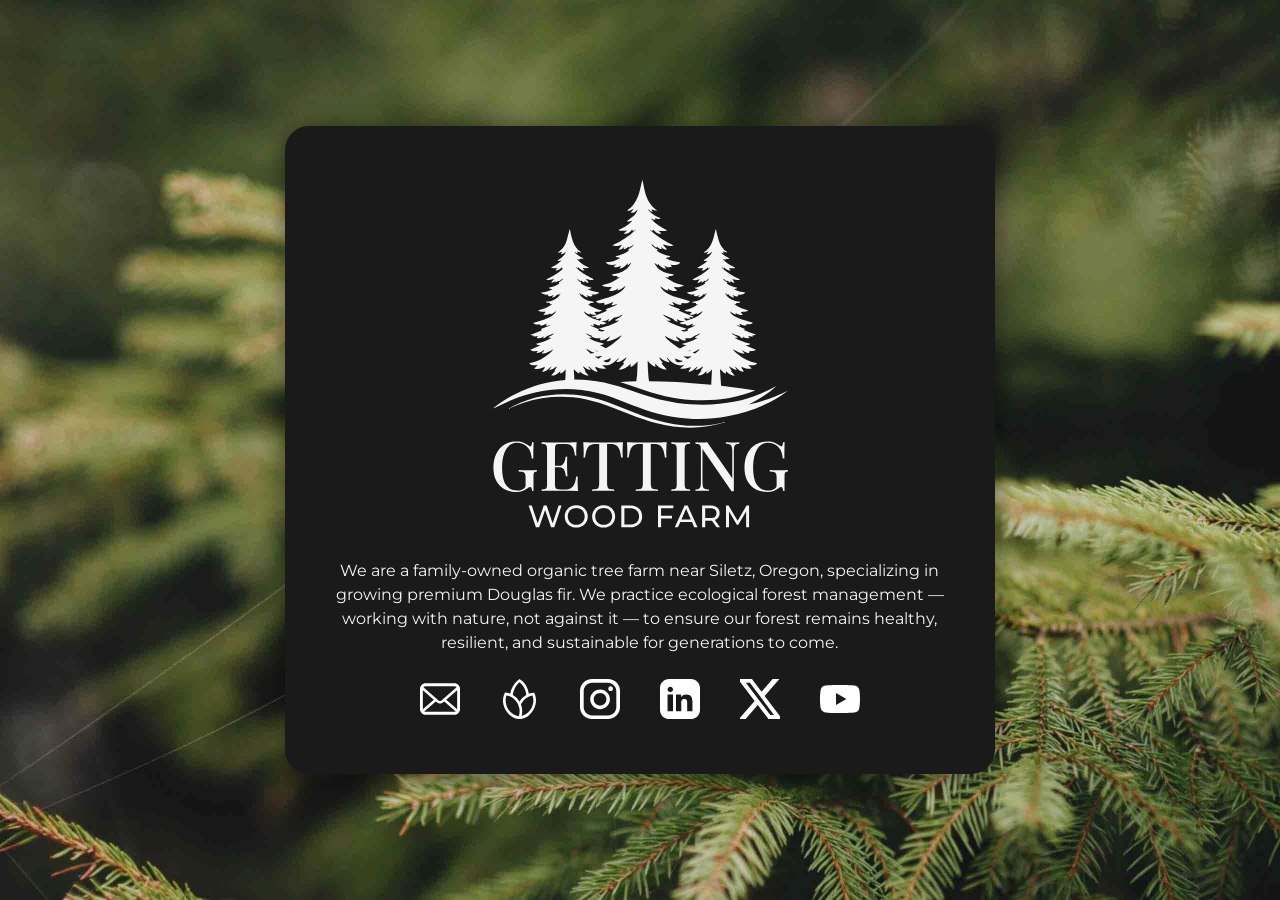
==== index.html @ 2dfaca77 "Add social icons" ====
<!DOCTYPE html>
<html lang="en">
<head>
  <meta charset="UTF-8">
  <meta name="viewport" content="width=device-width, initial-scale=1.0">
  <title>Getting Wood Farm: Sustainable organic Douglas Fir trees</title>
  <link rel="canonical" href="https://gettingwood.farm">
  <meta name="description" content="Discover premium, sustainably grown Douglas fir from our family-owned organic tree farm near Siletz, Oregon." />
  <!-- Open Graph -->
  <meta property="og:title" content="Getting Wood Farm">
  <meta property="og:description"
    content="Discover premium, sustainably grown Douglas fir from our family-owned organic tree farm near Siletz, Oregon.">
  <meta property="og:image" content="https://gettingwood.farm/images/social-card.jpg">
  <meta property="og:image:alt" content="Getting Wood Farm logo with Douglas Fir trees in the background." />
  <meta property="og:image:height" content="630" />
  <meta property="og:image:type" content="image/jpeg" />
  <meta property="og:image:width" content="1200" />
  <meta property="og:site_name" content="Getting Wood Farm" />
  <meta property="og:type" content="website">
  <meta property="og:url" content="https://gettingwood.farm">
  <meta name="twitter:card" content="summary_large_image" />
  <!-- Fonts -->
  <link rel="preconnect" href="https://fonts.googleapis.com">
  <link rel="preconnect" href="https://fonts.gstatic.com" crossorigin>
  <link
    href="https://fonts.googleapis.com/css2?family=Montserrat:ital,wght@0,100..900;1,100..900&family=Playfair+Display:ital,wght@0,400..900;1,400..900&display=swap"
    rel="stylesheet">
  <!-- CSS -->
  <link rel="stylesheet" href="/css/styles.css">
  <!-- Favicon -->
  <link rel="icon" type="image/png" href="/favicon-96x96.png" sizes="96x96" />
  <link rel="icon" type="image/svg+xml" href="/favicon.svg" />
  <link rel="shortcut icon" href="/favicon.ico" />
  <link rel="apple-touch-icon" sizes="180x180" href="/apple-touch-icon.png" />
  <meta name="apple-mobile-web-app-title" content="Getting Wood Farm" />
  <link rel="manifest" href="/site.webmanifest" />
</head>
<body id="home">
  <main id="main">
    <div class="panel">
      <h1>
        <span class="visually-hidden">Getting Wood Farm</span>
      </h1>
      <p>We are a family-owned organic tree farm near Siletz, Oregon, specializing in growing premium Douglas
        fir. We practice ecological forest management &mdash; working with nature, not against it &mdash; to
        ensure our forest remains healthy, resilient, and sustainable for generations to come.</p>
      <nav id="socials">
        <ul>
          <li>
            <div class="tooltip-wrap">
              <a href="mailto:brian@gettingwood.farm" aria-describedby="email-link-tooltip">
                <svg xmlns="http://www.w3.org/2000/svg" aria-hidden="true" focusable="false" width="40" height="40" fill="none" viewBox="0 0 40 40">
                  <path fill="currentColor" d="M39.8967 8.77152C39.7164 7.86324 39.3137 7.03207 38.7512 6.34543C38.6327 6.19582 38.5087 6.06184 38.3745 5.92785C37.378 4.92645 35.9794 4.30176 34.4515 4.30176H5.54852C4.02063 4.30176 2.62703 4.92645 1.62586 5.92785C1.49188 6.06184 1.36797 6.19582 1.24906 6.34543C0.686328 7.03199 0.283594 7.86324 0.108281 8.77152C0.03625 9.12207 0 9.48434 0 9.85059V30.15C0 30.9288 0.165156 31.6774 0.459687 32.3534C0.732891 32.9987 1.1357 33.5826 1.62578 34.0722C1.75 34.1961 1.87336 34.31 2.00797 34.4233C2.96781 35.2182 4.2068 35.6983 5.54852 35.6983H34.4515C35.7937 35.6983 37.038 35.2182 37.9923 34.4183C38.1266 34.31 38.2505 34.1961 38.3745 34.0722C38.8643 33.5826 39.267 32.9987 39.5459 32.3534V32.3484C39.8403 31.6724 39.9999 30.9288 39.9999 30.1501V9.85059C40 9.48434 39.9643 9.12207 39.8967 8.77152ZM3.63352 7.93527C4.12922 7.44012 4.79492 7.14035 5.54852 7.14035H34.4515C35.2051 7.14035 35.8766 7.44012 36.3665 7.93527C36.4541 8.02348 36.5367 8.12176 36.6096 8.21941L21.4606 21.4221C21.0428 21.7883 20.5267 21.9692 20 21.9692C19.4786 21.9692 18.9628 21.7883 18.5395 21.4221L3.39625 8.21379C3.46328 8.11613 3.54586 8.02348 3.63352 7.93527ZM2.83859 30.15V11.1512L13.8014 20.7149L2.84414 30.2684C2.83859 30.2321 2.83859 30.1914 2.83859 30.15ZM34.4515 32.8592H5.54852C5.05781 32.8592 4.59867 32.7302 4.2068 32.5036L15.7676 22.4286L16.8469 23.3675C17.7501 24.1524 18.8803 24.5499 20 24.5499C21.1255 24.5499 22.2556 24.1524 23.1588 23.3675L24.2375 22.4286L35.7938 32.5036C35.4013 32.7302 34.9422 32.8592 34.4515 32.8592ZM37.1614 30.15C37.1614 30.1914 37.1614 30.2321 37.1561 30.2684L26.1989 20.7204L37.1614 11.1563V30.15Z" />
                </svg>
              </a>
              <span role="tooltip" id="email-link-tooltip" class="tooltip-content">
                Send us an email
              </span>
            </div>
          </li>
          <li>
            <div class="tooltip-wrap">
              <a href="https://bonfire.com/store/getting-wood-farm/" aria-describedby="bonfire-link-tooltip" rel="noopener noreferrer" target="_blank">
                <svg xmlns="http://www.w3.org/2000/svg" aria-hidden="true" focusable="false" width="40" height="40" fill="none" viewBox="0 0 40 40">
                  <path fill="currentColor" d="M35.999 21.311c-.014-.86-.092-1.505-.128-1.848-.319-2.685-1.106-4.488-1.43-5.138q-.14-.285-.298-.564l-.051-.096h-.109c-.107.015-.292.026-.518.051-1.45.129-2.879.43-4.257.896q-.21.069-.422.153l-.052-.348a23.6 23.6 0 0 0-1.398-5.09 20.6 20.6 0 0 0-1.321-2.648c-.062-.103-1.506-2.515-3.727-4.575a17 17 0 0 0-2.449-1.92c-.082-.052-.148-.097-.195-.122L19.547 0l-.094.062-.184.123c-2.849 1.92-4.447 4.199-5.214 5.295a24.5 24.5 0 0 0-2.662 4.983c-.7 1.813-.958 3.233-1.045 3.919l-.046.378s-.427-.173-1.209-.394a.1.1 0 0 1-.03-.01c-.01 0-.098-.03-.272-.072a26 26 0 0 0-3.878-.701l-.452 1.1c-.134.292-.268.595-.38.898-.864 2.254-1.208 4.646-1.04 7.113.098 1.465.37 2.913.813 4.312 1.213 3.826 3.4 7.039 6.49 9.553.584.476 1.68 1.368 3.3 2.116A14.3 14.3 0 0 0 19.526 40h.278c.03 0 3.274-.107 6.34-1.792q.463-.257.91-.542a18 18 0 0 0 1.738-1.287 20 20 0 0 0 4.205-4.84 20.3 20.3 0 0 0 2.514-5.941c.33-1.405.492-2.843.484-4.286H36zM19.614 32.14a16.2 16.2 0 0 1-.885 5.152c-2.087-.394-5.86-1.536-8.807-4.763-2.17-2.377-3.079-4.983-3.384-5.843l-.014-.037a15.4 15.4 0 0 1-.869-5.777c.02-.48.139-2.207.874-4.323l.025-.066.16.03c1.588.297 2.683.697 3.074.855l.293.118c1.676.718 3.188 1.921 3.615 2.274 2.458 2.05 3.656 4.257 4.057 5.106.22.473.416.964.535 1.26l.01.032c.462 1.162.9 2.263 1.135 3.61.187 1.045.18 1.844.18 2.372m-.082-9.491a20 20 0 0 0-2.083-2.873c-.329-.38-.776-.896-1.455-1.52a18 18 0 0 0-1.65-1.328q-.75-.532-1.548-.993.134-1.24.422-2.454a19.4 19.4 0 0 1 2.597-6.074 20 20 0 0 1 2.498-3.048q.588-.592 1.224-1.132c1.943 1.547 3.49 3.38 4.596 5.454.372.698 1.07 2.151 1.584 4.109.267 1.029.458 2.084.555 3.145a18.5 18.5 0 0 0-4.025 3.124 19.4 19.4 0 0 0-2.72 3.59zm11.526 7.217a16 16 0 0 1-2.756 3.4c-1.88 1.758-4.216 3.049-6.76 3.755a17 17 0 0 0 .607-3.13c.097-1.08.097-2.166 0-3.246a18.8 18.8 0 0 0-1.188-5.056 17.2 17.2 0 0 1 2.004-3.333 16.4 16.4 0 0 1 2.664-2.737 15.2 15.2 0 0 1 3.389-2.033 14.6 14.6 0 0 1 3.476-1.003q.308.975.518 1.977c.252 1.527.37 2.699.386 2.832.113 1.127-.082 4.866-2.34 8.584z" />
                </svg>
              </a>
              <span role="tooltip" id="bonfire-link-tooltip" class="tooltip-content">
                Shop apparel
              </span>
            </div>
          </li>
          <li>
            <div class="tooltip-wrap">
              <a href="https://www.instagram.com/gettingwoodfarm" aria-describedby="instagram-link-tooltip"  rel="noopener noreferrer"
                target="_blank">
                <svg xmlns="http://www.w3.org/2000/svg" aria-hidden="true" focusable="false" width="40" height="40" viewBox="0 0 40 40" fill="none">
                  <path fill="currentColor" d="M30.6274 7.36377C29.2885 7.36377 28.2843 8.36795 28.2843 9.70687C28.2843 11.0458 29.2885 12.05 30.6274 12.05C31.9663 12.05 32.9705 11.0458 32.9705 9.70687C32.9705 8.36795 31.9663 7.36377 30.6274 7.36377ZM20.0835 10.3763C14.5604 10.3763 10.209 14.8952 10.209 20.2508C10.209 25.6064 14.7278 30.1253 20.0835 30.1253C25.4391 30.1253 29.9579 25.6064 29.9579 20.2508C29.9579 14.8952 25.6065 10.3763 20.0835 10.3763ZM20.0835 26.6106C16.5688 26.6106 13.7236 23.7654 13.7236 20.2508C13.7236 16.7362 16.5688 13.891 20.0835 13.891C23.5981 13.891 26.4433 16.7362 26.4433 20.2508C26.4433 23.7654 23.5981 26.6106 20.0835 26.6106Z" />
                  <path fill="currentColor" d="M28.1172 0H12.2176C5.35565 0 0 5.35565 0 12.0502V27.9498C0 34.6444 5.35565 40 12.0502 40H27.9498C34.6444 40 40 34.6444 40 27.9498V12.0502C40.1674 5.35565 34.8117 0 28.1172 0ZM36.318 28.1172C36.318 32.636 32.636 36.4854 27.9498 36.4854H12.0502C7.53138 36.4854 3.68201 32.8033 3.68201 28.1172V12.2176C3.68201 7.69875 7.36402 3.84937 12.0502 3.84937H27.9498C32.4686 3.84937 36.318 7.53138 36.318 12.2176V28.1172Z" />
                </svg>
              </a>
              <span role="tooltip" id="instagram-link-tooltip" class="tooltip-content">
                Follow us on Instagram
              </span>
            </div>
          </li>
          <li>
            <div class="tooltip-wrap">
              <a href="https://www.linkedin.com/company/getting-wood-farm" aria-describedby="linkedin-link-tooltip" rel="noopener noreferrer" target="_blank">
                <svg xmlns="http://www.w3.org/2000/svg" aria-hidden="true" focusable="false" width="40" height="40" viewBox="0 0 40 40" fill="none">
                  <path fill="currentColor" d="M30.9668 0H9.0332C4.04948 0.0130815 0.0130208 4.06835 0 9.0753V30.928C0.016276 35.9317 4.05273 39.9869 9.0332 40H30.9668C35.9473 39.9869 39.9837 35.9317 40 30.928V9.0753C39.987 4.06835 35.9505 0.0130815 30.9668 0ZM13.0208 32.3571H7.54557V15.5049H13.0208V32.3571ZM10.2799 13.1502C9.55302 13.1502 8.85587 12.8601 8.34185 12.3437C7.82783 11.8273 7.53906 11.1268 7.53906 10.3965C7.53906 9.66622 7.82783 8.96581 8.34185 8.4494C8.85587 7.93299 9.55302 7.64288 10.2799 7.64288C11.7936 7.64288 13.0176 8.87581 13.0208 10.3965C13.0208 11.1268 12.7321 11.8273 12.218 12.3437C11.704 12.8601 11.0069 13.1502 10.2799 13.1502ZM32.4544 32.3571H27.1842V24.2008C27.1842 22.3334 27.1452 19.9297 24.4434 19.9297C21.7415 19.9297 21.2793 21.9606 21.2793 24.0667V32.3735H16.0124V15.5049H21.0677V18.1212H21.1393C21.8457 16.8523 23.5645 15.5049 26.1328 15.5049C31.4681 15.5049 32.4544 18.8407 32.4544 23.1804V32.3571Z" />
                </svg>
              </a>
              <span role="tooltip" id="linkedin-link-tooltip" class="tooltip-content">
                Connect on LinkedIn
              </span>
            </div>
          </li>
          <li>
            <div class="tooltip-wrap">
              <a href="https://x.com/gettingwoodfarm" aria-describedby="x-link-tooltip" rel="noopener noreferrer" target="_blank">
                <svg xmlns="http://www.w3.org/2000/svg" aria-hidden="true" focusable="false" width="40" height="40" viewBox="0 0 40 40" fill="none">
                  <path fill="currentColor" d="M32.65 0H39.3985L24.6585 16.9434L42 40H28.4232L17.789 26.0138L5.62025 40H-1.131L14.6347 21.8759L-2 0H11.9233L21.5345 12.7807L32.65 0ZM30.285 35.9393H34.025L9.88825 3.84828H5.87875L30.285 35.9393Z" />
                </svg>
              </a>
              <span role="tooltip" id="x-link-tooltip" class="tooltip-content">
                Follow us on X
              </span>
            </div>
          </li>
          <li>
            <div class="tooltip-wrap">
              <a href="https://www.youtube.com/@GettingWoodFarm" aria-describedby="youtube-link-tooltip" rel="noopener noreferrer" target="_blank">
                <svg xmlns="http://www.w3.org/2000/svg" aria-hidden="true" focusable="false" width="40" height="40" viewBox="0 0 40 40" fill="none">
                  <path fill="currentColor" d="M39.1819 10.3792C38.9532 9.53571 38.5076 8.76676 37.8894 8.1488C37.2712 7.53085 36.5019 7.08542 35.6581 6.8568C32.5265 6 20.0055 6 20.0055 6C20.0055 6 7.48456 6 4.35292 6.8232C2.67226 7.2824 1.28851 8.6656 0.829128 10.3792C0 13.5096 0 20 0 20C0 20 0 26.524 0.823526 29.6208C1.05223 30.4643 1.49784 31.2332 2.11604 31.8512C2.73424 32.4692 3.5035 32.9146 4.34732 33.1432C7.51257 34 19.9999 34 19.9999 34C19.9999 34 32.5209 34 35.6525 33.1768C36.4963 32.9482 37.2656 32.5028 37.8838 31.8848C38.502 31.2668 38.9476 30.4979 39.1763 29.6544C39.9998 26.524 39.9998 20.0336 39.9998 20.0336C39.9998 20.0336 40.0334 13.5096 39.1763 10.3792H39.1819ZM16.0167 25.9976V14.0024L26.4313 20L16.0167 25.9976Z"/>
                </svg>
              </a>
              <span role="tooltip" id="youtube-link-tooltip" class="tooltip-content">
                Watch on YouTube
              </span>
            </div>
          </li>
        </ul>
      </nav>
    </div>
  </main>
  <div id="bg-image" class="bg-container"></div>
  <div id="bg-temp-image" class="bg-container bg-tmp"></div>
  <div id="bg-overlay" class="bg-container bg-tmp"></div>
  <script src="/js/scripts.js"></script>
</body>
</html>
---- css/styles.css ----
:root {
  /* Colors */
  --color-bg: #f5f5f5;
  --color-black: #000000;
  --color-focus: #ffa500;
  --color-link: #ffffff;
  --color-link-hover: #ffa500;
  --color-muted: #666666;
  --color-primary: #0066cc;
  --color-text: #1a1a1a;
  --color-youtube-red: #db0036;

  /* Typography */
  --font-serif: "Playfair Display", serif;
  --font-sans: "Montserrat", sans-serif;
  --font-mono: ui-monospace, SFMono-Regular, Menlo, Monaco, Consolas, monospace;
  --line-height-base: 1.5;
  --line-height-heading: 1.2;

  /* Spacing */
  --space-sm: 0.5rem;
  --space-md: 1rem;
  --space-lg: 2rem;

  /* Specialty */
  --panel-box-shadow: 0px 5px 20px 5px rgba(0, 0, 0, 0.35);
}

/* Dark Mode Preference */
@media (prefers-color-scheme: dark) {
  :root {
    --color-bg: #121212;
    --color-link: #1a1a1a;
    --color-link-hover: #0052A3;
    --color-muted: #a0a0a0;
    --color-primary: #4da3ff;
    --color-text: #f5f5f5;
    --panel-box-shadow: 0px 5px 20px 5px rgba(0, 0, 0, 0.75);
  }
}

/* Reset */
*,
*::before,
*::after {
  box-sizing: border-box;
  margin: 0;
  padding: 0;
}

html {
  scroll-behavior: smooth;
  -webkit-text-size-adjust: none;
  text-size-adjust: none;
}

body {
  background-color: var(--color-bg);
  color: var(--color-text);
  font-family: var(--font-sans);
  font-optical-sizing: auto;
  font-weight: 400;
  line-height: var(--line-height-base);
  min-height: 100vh;
  text-rendering: optimizeSpeed;
}

h1,
h2,
h3,
h4,
h5,
h6 {
  line-height: var(--line-height-heading);
  font-family: var(--font-serif);
  font-weight: 600;
  text-wrap: balance;
}

p,
li,
h1,
h2,
h3,
h4,
h5,
h6 {
  overflow-wrap: break-word;
}

ul[class],
ol[class] {
  list-style: none;
}

a {
  color: var(--color-primary);
  text-decoration-skip-ink: auto;
}

img,
picture,
svg,
video,
canvas {
  max-width: 100%;
  height: auto;
  display: block;
}

input,
button,
textarea,
select {
  font: inherit;
}

small {
  font-size: 80%;
}

@media (prefers-reduced-motion: reduce) {
  html:focus-within {
    scroll-behavior: auto;
  }

  *,
  *::before,
  *::after {
    animation-duration: 0.01ms !important;
    animation-iteration-count: 1 !important;
    transition-duration: 0.01ms !important;
    scroll-behavior: auto !important;
  }
}

/* Focus styles */
*:focus {
  outline: 3px solid var(--color-focus);
}

/* Remove underlines from abbreviations */
abbr {
  text-decoration: none;
}

/* Utility classes for supporting older browsers */
[hidden] {
  display: none !important;
}

/* Hide content if it is not focused or active. Content is still visible to screen readers. */
.visually-hidden:not(:focus):not(:active) {
  border: 0;
  clip: rect(0 0 0 0);
  height: 1px;
  margin: -1px;
  overflow: hidden;
  padding: 0;
  position: absolute;
  width: 1px;
  white-space: nowrap;
}

/* Links/Buttons */
a[href] {
  color: var(--color-link);
  text-decoration-color: var(--color-link);
  text-decoration-thickness: 0.04167em;
  text-underline-offset: 1.5px;
}

a[href]:hover,
a[href]:focus {
  border-color: var(--color-link-hover);
  color: var(--color-link-hover);
  text-decoration-color: var(--color-link-hover);
}

a[target]:after {
  background-image: url(/images/external-link.svg);
  background-repeat: no-repeat;
  background-size: 18px 18px;
  color: var(--color-muted);
  content: "";
  display: inline-block;
  height: 18px;
  margin-left: 3px;
  vertical-align: middle;
  width: 18px;
}

/* Buttons */
.btn {
  border: 1px solid var(--color-link);
  border-radius: 3rem;
  color: var(--color-link);
  display: inline-block;
  line-height: 1;
  margin: 0 auto;
  padding: 0.75rem 1.5rem;
  text-decoration: none;
  transition: 0.25s ease-in-out;
  -moz-transition: 0.25s ease-in-out;
  -webkit-transition: 0.25s ease-in-out;
  width: fit-content;
}

.btn:hover {
  background-color: var(--color-link);
  border-color: var(--color-link) !important;
  color: var(--color-text) !important;
}

/* Layout */
body {
  display: flex;
  flex-direction: column;
  min-height: 100vh;
  min-height: 100dvh;
}

header {
  z-index: 6;
}

main {
  align-items: center;
  display: flex;
  flex-direction: column;
  flex-grow: 1;
  gap: 1.5rem;
  justify-content: center;
  padding: 1.5rem;
  z-index: 4;
}

@media (min-width: 768px) {
  main {
    padding: 3rem;
  }
}

footer {
  z-index: 5;
}

/* Typography */
h1 {
  font-size: 3rem;
}

h1 span.error {
  display: block;
  font-family: var(--font-sans);
  font-size: 35%;
  font-weight: 200;
  letter-spacing: 0.1rem;
  text-transform: uppercase;
}

/*  Background images */
.bg-container {
  background-repeat: no-repeat;
  height: 100%;
  left: 0;
  position: fixed;
  top: 0;
  width: 100%;
}

#bg-image {
  background-image: url('/images/background.jpg');
  visibility: hidden;
  z-index: 1;
}

#bg-overlay {
  background: var(--color-black);
  opacity: 0.5;
  z-index: 3;
  transition: opacity 1s ease-in-out;
  -moz-transition: opacity 1s ease-in-out;
  -webkit-transition: opacity 1s ease-in-out;
  visibility: hidden;
}

#bg-overlay.faded {
  opacity: 0.15;
}

#bg-temp-image {
  background-image: url('/images/background-sm.jpg');
  background-size: cover;
  height: 100%;
  opacity: 1;
  transition: opacity 1s ease-in-out;
  -moz-transition: opacity 1s ease-in-out;
  -webkit-transition: opacity 1s ease-in-out;
  width: 100%;
  z-index: 2;
}

#bg-temp-image.faded {
  opacity: 0;
}

#not-found #bg-image {
  background-image: url('/images/not-found.jpg');
}

#not-found #bg-temp-image {
  background-image: url('/images/not-found-sm.jpg');
}

/* Tooltips */
.tooltip-wrap {
  position: relative;
  display: inline-block;
}

.tooltip-content {
  visibility: hidden;
  position: absolute;
  bottom: 130%;
  left: 50%;
  transform: translateX(-50%);
  padding: 0.5rem 0.75rem;
  background-color: var(--color-bg);
  color: var(--color-text);
  font-size: 0.875rem;
  border-radius: 0.5rem;
  white-space: nowrap;
  z-index: 10;
  opacity: 0;
  transition: opacity 0.2s ease;
}

.tooltip-content::before {
  content: "";
  position: absolute;
  top: 100%;
  left: 50%;
  transform: translateX(-50%);
  border-width: 0.5rem;
  border-style: solid;
  border-color: var(--color-bg) transparent transparent transparent;
}

.tooltip-wrap a:hover + .tooltip-content,
.tooltip-wrap a:focus + .tooltip-content {
  visibility: visible;
  opacity: 1;
}

/* Social Links */
#socials > ul {
  display: flex;
  gap: 1rem;
  justify-content: center;
  list-style: none;
  margin: 0;
  padding: 0;
}

#socials a[target]:after {
  background-image: none;
  content: none;
}

@media (min-width: 768px) {
  #socials>ul {
    gap: 1.5rem;
  }
}

@media (min-width: 1024px) {
  #socials > ul {
    gap: 2.5rem;
  }
}

/* Page styles */
#home h1 {
  aspect-ratio: 79 /95;
  background-color: var(--color-bg);
  -webkit-mask: url('/images/logo.svg') no-repeat center / contain;
  mask: url('/images/logo.svg') no-repeat center / contain;
  display: block;
  height: auto;
  max-width: 300px;
  width: 100%;
}

@media (min-width: 768px) {
  #home h1 {
    width: 300px;
  }
}

.panel {
  align-items: center;
  background-color: var(--color-text);
  border-radius: 1.5rem;
  box-shadow: var(--panel-box-shadow);
  color: var(--color-bg);
  display: flex;
  flex-direction: column;
  gap: 1.5rem;
  justify-content: center;
  padding: 1.5rem;
  text-align: center;
}

@media (min-width: 768px) {
  .panel {
    padding: 3rem;
    width: 60%;
  }
}
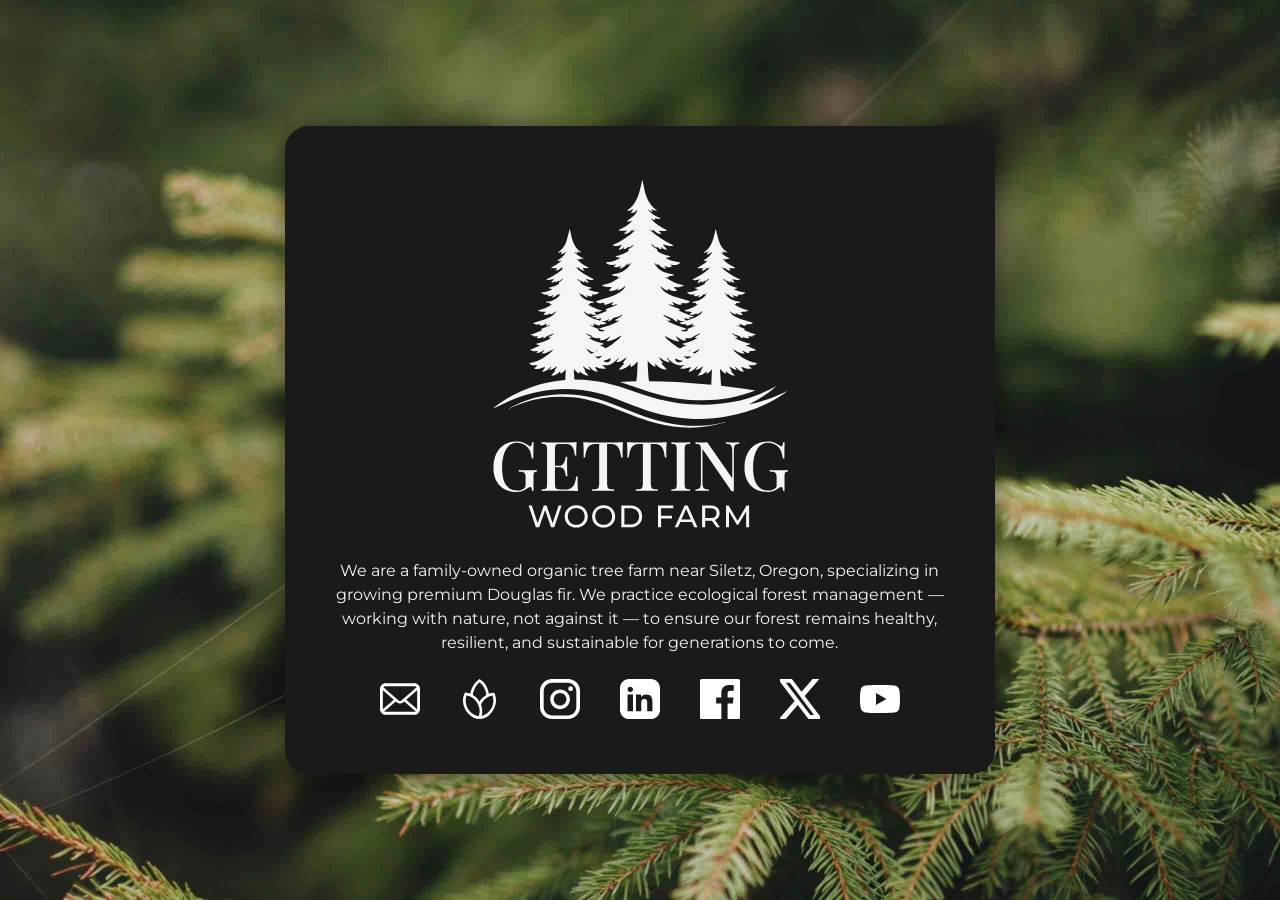
==== commit c672e6ec: "Update email address." ====
--- a/index.html
+++ b/index.html
@@ -48,7 +48,7 @@
         <ul>
           <li>
             <div class="tooltip-wrap">
-              <a href="mailto:brian@gettingwood.farm" aria-describedby="email-link-tooltip">
+              <a href="mailto:hello@gettingwood.farm" aria-describedby="email-link-tooltip">
                 <svg xmlns="http://www.w3.org/2000/svg" aria-hidden="true" focusable="false" width="40" height="40" fill="none" viewBox="0 0 40 40">
                   <path fill="currentColor" d="M39.8967 8.77152C39.7164 7.86324 39.3137 7.03207 38.7512 6.34543C38.6327 6.19582 38.5087 6.06184 38.3745 5.92785C37.378 4.92645 35.9794 4.30176 34.4515 4.30176H5.54852C4.02063 4.30176 2.62703 4.92645 1.62586 5.92785C1.49188 6.06184 1.36797 6.19582 1.24906 6.34543C0.686328 7.03199 0.283594 7.86324 0.108281 8.77152C0.03625 9.12207 0 9.48434 0 9.85059V30.15C0 30.9288 0.165156 31.6774 0.459687 32.3534C0.732891 32.9987 1.1357 33.5826 1.62578 34.0722C1.75 34.1961 1.87336 34.31 2.00797 34.4233C2.96781 35.2182 4.2068 35.6983 5.54852 35.6983H34.4515C35.7937 35.6983 37.038 35.2182 37.9923 34.4183C38.1266 34.31 38.2505 34.1961 38.3745 34.0722C38.8643 33.5826 39.267 32.9987 39.5459 32.3534V32.3484C39.8403 31.6724 39.9999 30.9288 39.9999 30.1501V9.85059C40 9.48434 39.9643 9.12207 39.8967 8.77152ZM3.63352 7.93527C4.12922 7.44012 4.79492 7.14035 5.54852 7.14035H34.4515C35.2051 7.14035 35.8766 7.44012 36.3665 7.93527C36.4541 8.02348 36.5367 8.12176 36.6096 8.21941L21.4606 21.4221C21.0428 21.7883 20.5267 21.9692 20 21.9692C19.4786 21.9692 18.9628 21.7883 18.5395 21.4221L3.39625 8.21379C3.46328 8.11613 3.54586 8.02348 3.63352 7.93527ZM2.83859 30.15V11.1512L13.8014 20.7149L2.84414 30.2684C2.83859 30.2321 2.83859 30.1914 2.83859 30.15ZM34.4515 32.8592H5.54852C5.05781 32.8592 4.59867 32.7302 4.2068 32.5036L15.7676 22.4286L16.8469 23.3675C17.7501 24.1524 18.8803 24.5499 20 24.5499C21.1255 24.5499 22.2556 24.1524 23.1588 23.3675L24.2375 22.4286L35.7938 32.5036C35.4013 32.7302 34.9422 32.8592 34.4515 32.8592ZM37.1614 30.15C37.1614 30.1914 37.1614 30.2321 37.1561 30.2684L26.1989 20.7204L37.1614 11.1563V30.15Z" />
                 </svg>
@@ -98,6 +98,19 @@
           </li>
           <li>
             <div class="tooltip-wrap">
+              <a href="https://www.facebook.com/people/Getting-Wood-Farm/61595050047733/" aria-describedby="facebook-link-tooltip" rel="noopener noreferrer" target="_blank">
+                <svg xmlns="http://www.w3.org/2000/svg" aria-hidden="true" focusable="false" width="40" height="40"
+                  viewBox="0 0 40 40" fill="none">
+                  <path fill="currentColor" d="M38.4 0H1.6C.715 0 0 .715 0 1.6v36.8c0 .885.715 1.6 1.6 1.6h36.8c.885 0 1.6-.715 1.6-1.6V1.6c0-.885-.715-1.6-1.6-1.6m-4.62 11.675h-3.195c-2.505 0-2.99 1.19-2.99 2.94v3.855h5.98l-.78 6.035h-5.2V40H21.36V24.51h-5.215v-6.04h5.215v-4.45c0-5.165 3.155-7.98 7.765-7.98 2.21 0 4.105.165 4.66.24v5.395z" />
+                </svg>
+              </a>
+              <span role="tooltip" id="facebook-link-tooltip" class="tooltip-content">
+                Join us on Facebook
+              </span>
+            </div>
+          </li>
+          <li>
+            <div class="tooltip-wrap">
               <a href="https://x.com/gettingwoodfarm" aria-describedby="x-link-tooltip" rel="noopener noreferrer" target="_blank">
                 <svg xmlns="http://www.w3.org/2000/svg" aria-hidden="true" focusable="false" width="40" height="40" viewBox="0 0 40 40" fill="none">
                   <path fill="currentColor" d="M32.65 0H39.3985L24.6585 16.9434L42 40H28.4232L17.789 26.0138L5.62025 40H-1.131L14.6347 21.8759L-2 0H11.9233L21.5345 12.7807L32.65 0ZM30.285 35.9393H34.025L9.88825 3.84828H5.87875L30.285 35.9393Z" />
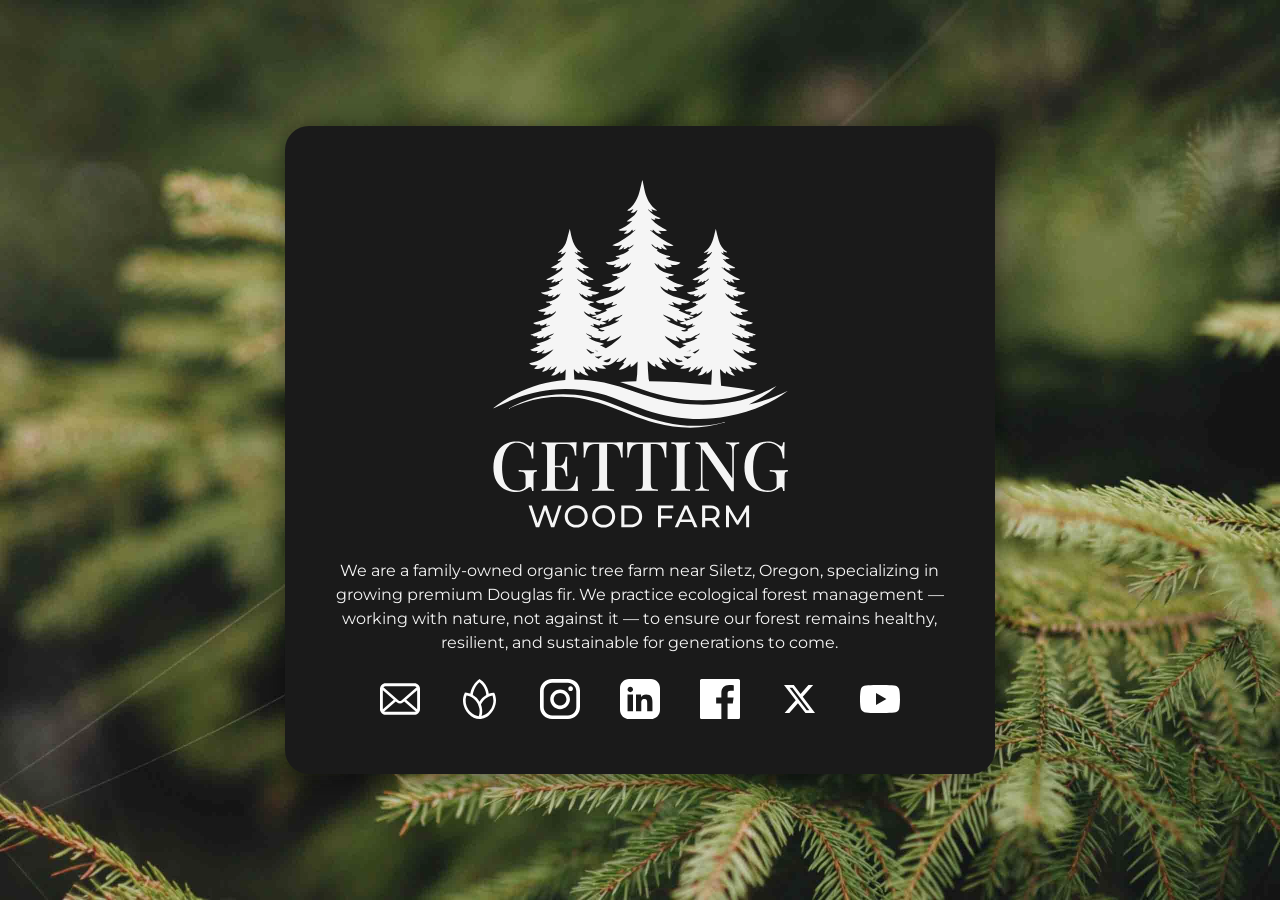
==== commit 04f24078: "Tone down the X logo" ====
--- a/index.html
+++ b/index.html
@@ -66,7 +66,7 @@
                 </svg>
               </a>
               <span role="tooltip" id="bonfire-link-tooltip" class="tooltip-content">
-                Shop apparel
+                Shop apparel &amp; swag
               </span>
             </div>
           </li>
@@ -113,7 +113,7 @@
             <div class="tooltip-wrap">
               <a href="https://x.com/gettingwoodfarm" aria-describedby="x-link-tooltip" rel="noopener noreferrer" target="_blank">
                 <svg xmlns="http://www.w3.org/2000/svg" aria-hidden="true" focusable="false" width="40" height="40" viewBox="0 0 40 40" fill="none">
-                  <path fill="currentColor" d="M32.65 0H39.3985L24.6585 16.9434L42 40H28.4232L17.789 26.0138L5.62025 40H-1.131L14.6347 21.8759L-2 0H11.9233L21.5345 12.7807L32.65 0ZM30.285 35.9393H34.025L9.88825 3.84828H5.87875L30.285 35.9393Z" />
+                  <path fill="currentColor" d="M28.413 6h4.754L22.782 17.86 35 34h-9.565l-7.493-9.79L9.37 34H4.612L15.72 21.313 4 6h9.81l6.771 8.947zm-1.667 25.158h2.635L12.376 8.694H9.55z" />
                 </svg>
               </a>
               <span role="tooltip" id="x-link-tooltip" class="tooltip-content">
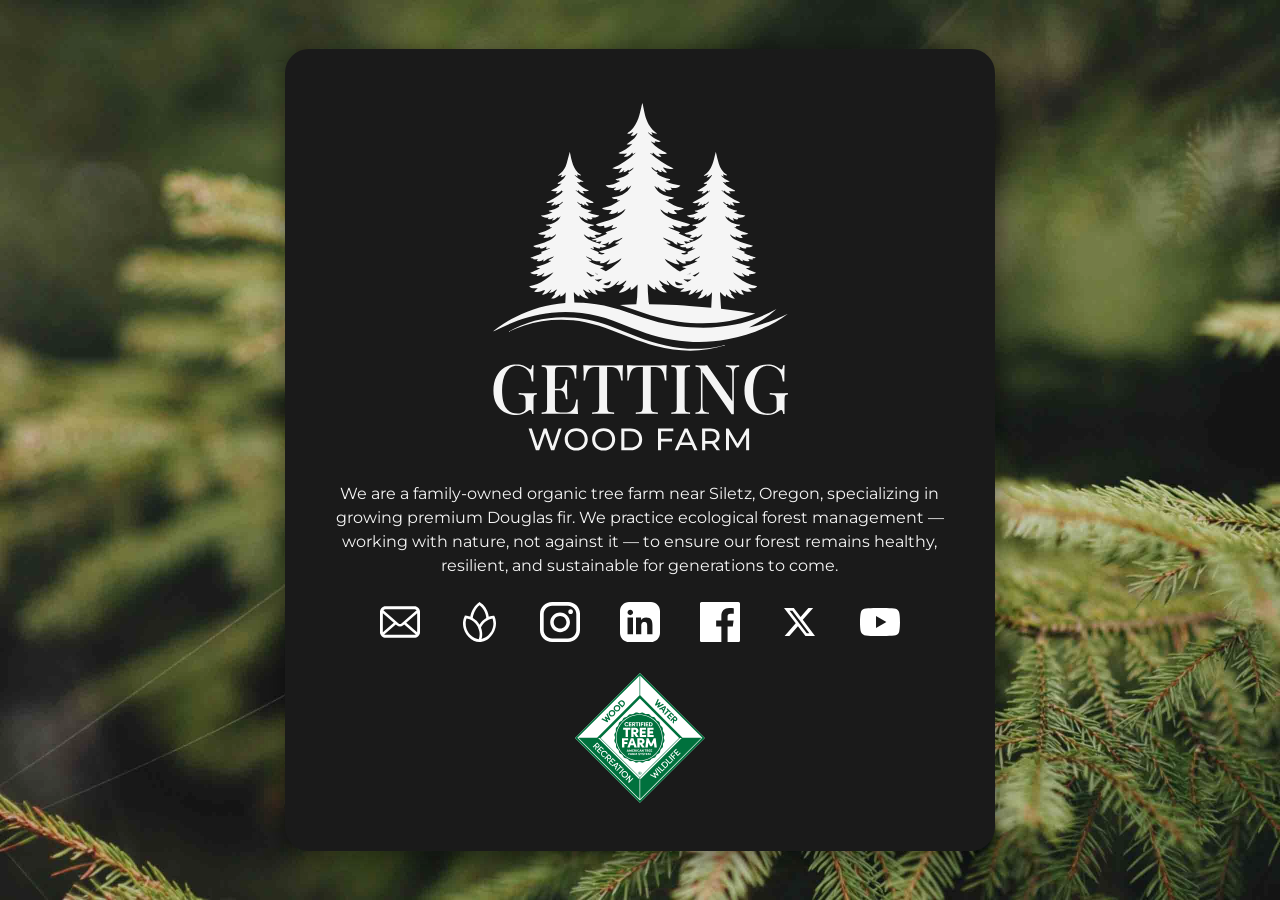
==== commit 743b94a9: "Add ATFS logo" ====
--- a/index.html
+++ b/index.html
@@ -60,7 +60,7 @@
           </li>
           <li>
             <div class="tooltip-wrap">
-              <a href="https://bonfire.com/store/getting-wood-farm/" aria-describedby="bonfire-link-tooltip" rel="noopener noreferrer" target="_blank">
+              <a href="https://bonfire.com/store/getting-wood-farm/" aria-describedby="bonfire-link-tooltip" class="bonfire" rel="noopener noreferrer" target="_blank">
                 <svg xmlns="http://www.w3.org/2000/svg" aria-hidden="true" focusable="false" width="40" height="40" fill="none" viewBox="0 0 40 40">
                   <path fill="currentColor" d="M35.999 21.311c-.014-.86-.092-1.505-.128-1.848-.319-2.685-1.106-4.488-1.43-5.138q-.14-.285-.298-.564l-.051-.096h-.109c-.107.015-.292.026-.518.051-1.45.129-2.879.43-4.257.896q-.21.069-.422.153l-.052-.348a23.6 23.6 0 0 0-1.398-5.09 20.6 20.6 0 0 0-1.321-2.648c-.062-.103-1.506-2.515-3.727-4.575a17 17 0 0 0-2.449-1.92c-.082-.052-.148-.097-.195-.122L19.547 0l-.094.062-.184.123c-2.849 1.92-4.447 4.199-5.214 5.295a24.5 24.5 0 0 0-2.662 4.983c-.7 1.813-.958 3.233-1.045 3.919l-.046.378s-.427-.173-1.209-.394a.1.1 0 0 1-.03-.01c-.01 0-.098-.03-.272-.072a26 26 0 0 0-3.878-.701l-.452 1.1c-.134.292-.268.595-.38.898-.864 2.254-1.208 4.646-1.04 7.113.098 1.465.37 2.913.813 4.312 1.213 3.826 3.4 7.039 6.49 9.553.584.476 1.68 1.368 3.3 2.116A14.3 14.3 0 0 0 19.526 40h.278c.03 0 3.274-.107 6.34-1.792q.463-.257.91-.542a18 18 0 0 0 1.738-1.287 20 20 0 0 0 4.205-4.84 20.3 20.3 0 0 0 2.514-5.941c.33-1.405.492-2.843.484-4.286H36zM19.614 32.14a16.2 16.2 0 0 1-.885 5.152c-2.087-.394-5.86-1.536-8.807-4.763-2.17-2.377-3.079-4.983-3.384-5.843l-.014-.037a15.4 15.4 0 0 1-.869-5.777c.02-.48.139-2.207.874-4.323l.025-.066.16.03c1.588.297 2.683.697 3.074.855l.293.118c1.676.718 3.188 1.921 3.615 2.274 2.458 2.05 3.656 4.257 4.057 5.106.22.473.416.964.535 1.26l.01.032c.462 1.162.9 2.263 1.135 3.61.187 1.045.18 1.844.18 2.372m-.082-9.491a20 20 0 0 0-2.083-2.873c-.329-.38-.776-.896-1.455-1.52a18 18 0 0 0-1.65-1.328q-.75-.532-1.548-.993.134-1.24.422-2.454a19.4 19.4 0 0 1 2.597-6.074 20 20 0 0 1 2.498-3.048q.588-.592 1.224-1.132c1.943 1.547 3.49 3.38 4.596 5.454.372.698 1.07 2.151 1.584 4.109.267 1.029.458 2.084.555 3.145a18.5 18.5 0 0 0-4.025 3.124 19.4 19.4 0 0 0-2.72 3.59zm11.526 7.217a16 16 0 0 1-2.756 3.4c-1.88 1.758-4.216 3.049-6.76 3.755a17 17 0 0 0 .607-3.13c.097-1.08.097-2.166 0-3.246a18.8 18.8 0 0 0-1.188-5.056 17.2 17.2 0 0 1 2.004-3.333 16.4 16.4 0 0 1 2.664-2.737 15.2 15.2 0 0 1 3.389-2.033 14.6 14.6 0 0 1 3.476-1.003q.308.975.518 1.977c.252 1.527.37 2.699.386 2.832.113 1.127-.082 4.866-2.34 8.584z" />
                 </svg>
@@ -72,7 +72,7 @@
           </li>
           <li>
             <div class="tooltip-wrap">
-              <a href="https://www.instagram.com/gettingwoodfarm" aria-describedby="instagram-link-tooltip"  rel="noopener noreferrer"
+              <a href="https://www.instagram.com/gettingwoodfarm" aria-describedby="instagram-link-tooltip" class="instagram" rel="noopener noreferrer"
                 target="_blank">
                 <svg xmlns="http://www.w3.org/2000/svg" aria-hidden="true" focusable="false" width="40" height="40" viewBox="0 0 40 40" fill="none">
                   <path fill="currentColor" d="M30.6274 7.36377C29.2885 7.36377 28.2843 8.36795 28.2843 9.70687C28.2843 11.0458 29.2885 12.05 30.6274 12.05C31.9663 12.05 32.9705 11.0458 32.9705 9.70687C32.9705 8.36795 31.9663 7.36377 30.6274 7.36377ZM20.0835 10.3763C14.5604 10.3763 10.209 14.8952 10.209 20.2508C10.209 25.6064 14.7278 30.1253 20.0835 30.1253C25.4391 30.1253 29.9579 25.6064 29.9579 20.2508C29.9579 14.8952 25.6065 10.3763 20.0835 10.3763ZM20.0835 26.6106C16.5688 26.6106 13.7236 23.7654 13.7236 20.2508C13.7236 16.7362 16.5688 13.891 20.0835 13.891C23.5981 13.891 26.4433 16.7362 26.4433 20.2508C26.4433 23.7654 23.5981 26.6106 20.0835 26.6106Z" />
@@ -86,7 +86,7 @@
           </li>
           <li>
             <div class="tooltip-wrap">
-              <a href="https://www.linkedin.com/company/getting-wood-farm" aria-describedby="linkedin-link-tooltip" rel="noopener noreferrer" target="_blank">
+              <a href="https://www.linkedin.com/company/getting-wood-farm" aria-describedby="linkedin-link-tooltip" class="linkedin" rel="noopener noreferrer" target="_blank">
                 <svg xmlns="http://www.w3.org/2000/svg" aria-hidden="true" focusable="false" width="40" height="40" viewBox="0 0 40 40" fill="none">
                   <path fill="currentColor" d="M30.9668 0H9.0332C4.04948 0.0130815 0.0130208 4.06835 0 9.0753V30.928C0.016276 35.9317 4.05273 39.9869 9.0332 40H30.9668C35.9473 39.9869 39.9837 35.9317 40 30.928V9.0753C39.987 4.06835 35.9505 0.0130815 30.9668 0ZM13.0208 32.3571H7.54557V15.5049H13.0208V32.3571ZM10.2799 13.1502C9.55302 13.1502 8.85587 12.8601 8.34185 12.3437C7.82783 11.8273 7.53906 11.1268 7.53906 10.3965C7.53906 9.66622 7.82783 8.96581 8.34185 8.4494C8.85587 7.93299 9.55302 7.64288 10.2799 7.64288C11.7936 7.64288 13.0176 8.87581 13.0208 10.3965C13.0208 11.1268 12.7321 11.8273 12.218 12.3437C11.704 12.8601 11.0069 13.1502 10.2799 13.1502ZM32.4544 32.3571H27.1842V24.2008C27.1842 22.3334 27.1452 19.9297 24.4434 19.9297C21.7415 19.9297 21.2793 21.9606 21.2793 24.0667V32.3735H16.0124V15.5049H21.0677V18.1212H21.1393C21.8457 16.8523 23.5645 15.5049 26.1328 15.5049C31.4681 15.5049 32.4544 18.8407 32.4544 23.1804V32.3571Z" />
                 </svg>
@@ -98,7 +98,7 @@
           </li>
           <li>
             <div class="tooltip-wrap">
-              <a href="https://www.facebook.com/people/Getting-Wood-Farm/61595050047733/" aria-describedby="facebook-link-tooltip" rel="noopener noreferrer" target="_blank">
+              <a href="https://www.facebook.com/people/Getting-Wood-Farm/61595050047733/" aria-describedby="facebook-link-tooltip" class="facebook" rel="noopener noreferrer" target="_blank">
                 <svg xmlns="http://www.w3.org/2000/svg" aria-hidden="true" focusable="false" width="40" height="40"
                   viewBox="0 0 40 40" fill="none">
                   <path fill="currentColor" d="M38.4 0H1.6C.715 0 0 .715 0 1.6v36.8c0 .885.715 1.6 1.6 1.6h36.8c.885 0 1.6-.715 1.6-1.6V1.6c0-.885-.715-1.6-1.6-1.6m-4.62 11.675h-3.195c-2.505 0-2.99 1.19-2.99 2.94v3.855h5.98l-.78 6.035h-5.2V40H21.36V24.51h-5.215v-6.04h5.215v-4.45c0-5.165 3.155-7.98 7.765-7.98 2.21 0 4.105.165 4.66.24v5.395z" />
@@ -111,7 +111,7 @@
           </li>
           <li>
             <div class="tooltip-wrap">
-              <a href="https://x.com/gettingwoodfarm" aria-describedby="x-link-tooltip" rel="noopener noreferrer" target="_blank">
+              <a href="https://x.com/gettingwoodfarm" aria-describedby="x-link-tooltip" class="x" rel="noopener noreferrer" target="_blank">
                 <svg xmlns="http://www.w3.org/2000/svg" aria-hidden="true" focusable="false" width="40" height="40" viewBox="0 0 40 40" fill="none">
                   <path fill="currentColor" d="M28.413 6h4.754L22.782 17.86 35 34h-9.565l-7.493-9.79L9.37 34H4.612L15.72 21.313 4 6h9.81l6.771 8.947zm-1.667 25.158h2.635L12.376 8.694H9.55z" />
                 </svg>
@@ -123,7 +123,7 @@
           </li>
           <li>
             <div class="tooltip-wrap">
-              <a href="https://www.youtube.com/@GettingWoodFarm" aria-describedby="youtube-link-tooltip" rel="noopener noreferrer" target="_blank">
+              <a href="https://www.youtube.com/@GettingWoodFarm" aria-describedby="youtube-link-tooltip" class="youtube" rel="noopener noreferrer" target="_blank">
                 <svg xmlns="http://www.w3.org/2000/svg" aria-hidden="true" focusable="false" width="40" height="40" viewBox="0 0 40 40" fill="none">
                   <path fill="currentColor" d="M39.1819 10.3792C38.9532 9.53571 38.5076 8.76676 37.8894 8.1488C37.2712 7.53085 36.5019 7.08542 35.6581 6.8568C32.5265 6 20.0055 6 20.0055 6C20.0055 6 7.48456 6 4.35292 6.8232C2.67226 7.2824 1.28851 8.6656 0.829128 10.3792C0 13.5096 0 20 0 20C0 20 0 26.524 0.823526 29.6208C1.05223 30.4643 1.49784 31.2332 2.11604 31.8512C2.73424 32.4692 3.5035 32.9146 4.34732 33.1432C7.51257 34 19.9999 34 19.9999 34C19.9999 34 32.5209 34 35.6525 33.1768C36.4963 32.9482 37.2656 32.5028 37.8838 31.8848C38.502 31.2668 38.9476 30.4979 39.1763 29.6544C39.9998 26.524 39.9998 20.0336 39.9998 20.0336C39.9998 20.0336 40.0334 13.5096 39.1763 10.3792H39.1819ZM16.0167 25.9976V14.0024L26.4313 20L16.0167 25.9976Z"/>
                 </svg>
@@ -135,6 +135,57 @@
           </li>
         </ul>
       </nav>
+      <div class="tooltip-wrap">
+        <a href="https://treefarmsystem.org/" aria-describedby="atfs-link-tooltip" class="atfs" rel="noopener noreferrer"
+          target=¸"_blank">
+          <svg xmlns="http://www.w3.org/2000/svg" aria-hidden="true" focusable="false" width="130" height="130" fill="none"
+            viewBox="0 0 381 381">
+            <path fill="#fff" d="M380.269 190.135 190.135 380.269 0 190.135 190.135 0z" />
+            <path fill="#00713d" fill-rule="evenodd"
+              d="M297.914 130.719c3.141 3.141 2.333 6.675.185 8.823-1.894 1.894-4.666 2.541-7.461.67l-1.247 8.454-3.165-3.164 1.409-8.062-1.016-1.016-4.735 4.735-2.703-2.702 13.235-13.236zm-9.124 3.534 2.287 2.286c1.617 1.617 3.21 1.363 4.227.347 1.016-1.017 1.293-2.726-.046-4.066l-2.518-2.517z"
+              clip-rule="evenodd" />
+            <path fill="#00713d"
+              d="m103.495 136.049-2.148 2.148-9.216-5.058 5.128 9.147-2.172 2.171-17.901-8.569 2.91-2.91 11.41 5.681-4.665-8.684 2.194-2.195 8.686 4.758-5.705-11.479 2.91-2.912zM290.525 123.331l-2.379 2.379-5.936-5.937-3.118 3.119 5.197 5.197-2.448 2.448-5.197-5.197-2.911 2.911 6.121 6.121-2.378 2.379-8.801-8.801 13.235-13.235z" />
+            <path fill="#00713d" fill-rule="evenodd"
+              d="M101.584 111.167c3.904-3.903 10.047-3.996 13.789-.255 3.765 3.765 3.696 9.933-.208 13.837-3.95 3.949-10.071 3.972-13.836.207-3.741-3.742-3.695-9.839.255-13.789m11.063 2.472c-2.356-2.356-6.028-2.426-8.545.091s-2.426 6.168-.07 8.524c2.379 2.379 6.052 2.494 8.57-.024 2.517-2.517 2.424-6.212.045-8.591"
+              clip-rule="evenodd" />
+            <path fill="#00713d"
+              d="m280.798 113.603-2.379 2.378-3.857-3.857-10.857 10.856-2.703-2.702 10.856-10.856-3.834-3.834 2.379-2.38z" />
+            <path fill="#00713d" fill-rule="evenodd"
+              d="m267.022 99.827-8.107 18.363-2.842-2.84 2.033-4.297-5.22-5.22-4.296 2.032-2.888-2.886 18.387-8.085zm-10.971 4.504 3.534 3.534 3.187-6.744zM116.33 96.42c3.904-3.904 10.048-3.996 13.79-.254 3.765 3.765 3.696 9.932-.208 13.836-3.95 3.949-10.071 3.972-13.836.207-3.741-3.742-3.695-9.839.254-13.79m11.065 2.472c-2.356-2.356-6.029-2.426-8.546.091-2.518 2.518-2.426 6.168-.07 8.524 2.379 2.379 6.052 2.494 8.57-.024 2.517-2.517 2.424-6.212.046-8.591"
+              clip-rule="evenodd" />
+            <path fill="#00713d"
+              d="m245.754 78.56-5.682 11.41 8.685-4.666 2.194 2.194-4.758 8.686 11.48-5.706 2.911 2.91-17.901 8.57-2.149-2.148 5.059-9.216-9.148 5.128-2.171-2.172 8.57-17.902z" />
+            <path fill="#00713d" fill-rule="evenodd"
+              d="M130.477 82.597c3.972-3.973 9.147-3.373 12.912.392 3.742 3.742 4.297 8.87.324 12.843l-5.405 5.405-13.236-13.235zm10.21 3.094c-2.264-2.263-5.475-3.071-7.831-.715l-2.703 2.702 8.478 8.477 2.702-2.702c2.356-2.356 1.594-5.521-.646-7.762"
+              clip-rule="evenodd" />
+            <path fill="#00713d"
+              d="M140.937 292.371c2.61-2.61 6.837-2.679 9.609.093 2.771 2.772 2.725 7.022.115 9.632-2.656 2.656-6.883 2.678-9.655-.093s-2.726-6.976-.069-9.632" />
+            <path fill="#00713d" fill-rule="evenodd"
+              d="M190.387 291.078c1.085 0 1.587.759 1.588 1.546-.001.976-.49 1.397-1.073 1.52l1.126 1.546h-1.22l-1.059-1.505h-.162v1.505h-1.099v-4.612zm-.8 2.252h.597c.501 0 .664-.38.665-.651 0-.244-.164-.61-.624-.611h-.638z"
+              clip-rule="evenodd" />
+            <path fill="#00713d" fill-rule="evenodd"
+              d="M190.129 288.582c2.645 0 4.749 2.157 4.749 4.802s-2.104 4.789-4.749 4.789-4.734-2.144-4.734-4.789c0-2.659 2.089-4.802 4.734-4.802m0 .841c-2.17 0-3.906 1.791-3.906 3.961s1.736 3.948 3.906 3.948 3.907-1.778 3.907-3.948c0-2.184-1.737-3.961-3.907-3.961"
+              clip-rule="evenodd" />
+            <path fill="#00713d"
+              d="M164.877 237.863h-1.559l.78-2.281zM170.635 235.458c.632 0 .96.463.96.892-.001.429-.317.858-1.017.858h-1.028v-1.75zM155.647 227.863h-1.558l.779-2.281zM175.973 225.458c.632 0 .959.463.96.892-.001.429-.317.858-1.017.858h-1.027v-1.75zM192.611 227.863h-1.558l.779-2.281zM212.512 225.458c.631 0 .96.463.96.892-.001.428-.317.858-1.017.858h-1.028v-1.75zM170.167 206.054h-5.627l2.768-8.67zM193.267 197.106c2.536.001 3.735 1.892 3.735 3.322-.001 1.429-1.154 3.089-3.735 3.09h-3.736v-6.412zM175.483 166.362c2.536.001 3.736 1.891 3.736 3.321-.001 1.429-1.154 3.089-3.736 3.089h-3.735v-6.41zM172.396 146.476c1.183 0 1.795.866 1.795 1.67 0 .802-.592 1.606-1.902 1.606h-1.923v-3.276zM221.771 146.476c1.945 0 2.959 1.796 2.959 3.677s-1.014 3.657-2.959 3.658h-2.218v-7.335z" />
+            <path fill="#00713d" fill-rule="evenodd"
+              d="M188.39 123.163c36.853 0 66.735 29.879 66.736 66.733 0 36.854-29.882 66.736-66.736 66.736-36.854-.001-66.733-29.883-66.733-66.736.001-36.854 29.879-66.732 66.733-66.733m-.659 110.895c-1.321 0-2.372.812-2.372 1.987.001.61.284 1.48 1.763 1.875l.824.248c.598.181.79.43.79.667 0 .417-.395.643-.925.644-.565-.001-1.005-.317-1.017-.735h-1.49c0 1.208.993 2.011 2.45 2.011 1.242 0 2.473-.588 2.474-1.988-.001-1.208-.961-1.671-1.932-1.954l-.723-.204c-.654-.18-.711-.473-.711-.609 0-.35.35-.633.847-.633.553 0 .824.328.824.723h1.491c0-1.276-.994-2.032-2.293-2.032m11.711 0c-1.321 0-2.371.812-2.371 1.987 0 .61.283 1.48 1.762 1.875l.824.248c.598.181.791.43.791.667 0 .417-.396.643-.927.644-.564-.001-1.004-.317-1.016-.735h-1.49c0 1.208.993 2.011 2.45 2.011 1.242 0 2.473-.588 2.473-1.988 0-1.208-.959-1.671-1.93-1.954l-.724-.204c-.653-.18-.711-.473-.711-.609 0-.35.35-.633.847-.633.553 0 .824.328.824.723h1.491c0-1.276-.994-2.032-2.293-2.032m-42.608 6.618h1.49v-2.564h2.192v-1.288h-2.192v-1.366h2.768v-1.311h-4.258zm3.943 0h1.593l.52-1.525h2.439l.52 1.525h1.581l-2.508-6.529h-1.626zm7.283 0h1.49v-2.293h.339l1.592 2.293h1.74l-1.75-2.372c1.106-.249 1.614-1.062 1.614-1.988 0-1.084-.7-2.168-2.27-2.169h-2.755zm5.841 0h1.536l.463-3.716 1.537 2.959h1.151l1.524-2.959.464 3.716h1.525l-.825-6.529h-1.265l-1.999 4.078-2.01-4.078h-1.254zm18.935-2.948v2.948h1.502v-2.926l2.642-3.603h-1.772l-1.627 2.407-1.603-2.407h-1.774zm9.461-2.27h1.818v5.218h1.49v-5.218h1.819v-1.311h-5.127zm6.029 5.218h4.416v-1.299h-2.926v-1.254h2.486v-1.321h-2.486v-1.344h2.835v-1.311h-4.325zm5.224 0h1.536l.463-3.716 1.536 2.959h1.152l1.525-2.959.463 3.716h1.524l-.824-6.529h-1.265l-1.999 4.078-2.011-4.078h-1.254zm-27.917-16.608c-1.92 0-3.456 1.503-3.456 3.332 0 1.852 1.536 3.355 3.456 3.355a3.44 3.44 0 0 0 2.811-1.446l-1.14-.813c-.373.531-.904.847-1.626.847-1.186 0-1.999-.87-1.999-1.943s.835-1.919 2.009-1.92c.712.001 1.243.317 1.616.847l1.14-.812a3.44 3.44 0 0 0-2.811-1.447m-34.085 6.608h1.593l.519-1.525h2.44l.519 1.525h1.581l-2.508-6.529h-1.626zm6.921 0h1.536l.463-3.716 1.536 2.959h1.151l1.526-2.959.463 3.716h1.524l-.824-6.529h-1.265l-2 4.078-2.01-4.078h-1.254zm9.343 0h4.417v-1.299h-2.926v-1.254h2.485v-1.321h-2.485v-1.344h2.835v-1.311h-4.326zm5.585 0h1.492v-2.293h.339l1.591 2.293h1.74l-1.75-2.372c1.106-.249 1.615-1.062 1.615-1.988 0-1.084-.701-2.168-2.271-2.169h-2.756zm6.204 0h1.491v-6.529h-1.491zm8.911 0h1.592l.52-1.525h2.439l.52 1.525h1.581l-2.507-6.529h-1.627zm7.282 0h1.491v-3.75l2.304 3.75h1.31v-6.529h-1.491v3.694l-2.247-3.694h-1.367zm8.112-5.218h1.819v5.218h1.491v-5.218h1.818v-1.311h-5.128zm6.031 5.218h1.49v-2.293h.339l1.592 2.293h1.74l-1.751-2.372c1.106-.249 1.615-1.062 1.615-1.988 0-1.084-.7-2.168-2.27-2.169h-2.755zm6.203 0h4.416v-1.299h-2.926v-1.254h2.484v-1.321h-2.484v-1.344h2.835v-1.311h-4.325zm5.585 0h4.416v-1.299h-2.925v-1.254h2.484v-1.321h-2.484v-1.344h2.834v-1.311h-4.325zm-88.298-5.022.041-.004-.026-.041zm4.392-7.61h6.826V207.76h8.762v-5.857h-8.762v-4.797h11.068v-5.948h-17.894zm15.561 0h7.333l1.936-6.087h9.455l1.983 6.087h7.193l-10.191-26.886h-7.471zm29.325 0h6.826v-9.224h.83l6.272 9.224h7.886l-7.056-9.685c4.335-1.153 6.41-4.428 6.41-8.163 0-4.473-3.044-9.037-9.592-9.038h-11.576zm23.445 0h7.011l1.752-13.974 5.58 10.838h5.165l5.488-10.792 1.707 13.928h7.009l-3.366-26.886h-5.719l-7.748 16.002-7.747-16.002h-5.673zm-65.031-51.682h7.194V187.3h6.826v-20.938h7.194v-5.949h-21.214zm23.803 20.938h6.826v-9.224h.83l6.272 9.224h7.885l-7.055-9.685c4.334-1.153 6.41-4.428 6.41-8.163 0-4.473-3.044-9.039-9.592-9.039h-11.576zm24.875 0h18.493v-5.904h-11.667v-4.289h9.961v-6.086h-9.961v-4.659h11.298v-5.949h-18.124zm22.264 0h18.492v-5.904h-11.667v-4.289h9.961v-6.086h-9.961v-4.659h11.299v-5.949h-18.124zm-60.665-43.424c-3.593 0-6.467 2.811-6.467 6.235 0 3.466 2.875 6.277 6.467 6.278 2.177 0 4.123-1.078 5.264-2.705l-2.135-1.523c-.697.993-1.691 1.586-3.044 1.586-2.219 0-3.74-1.628-3.741-3.636s1.565-3.593 3.763-3.593c1.331 0 2.325.592 3.022 1.586l2.135-1.523c-1.141-1.627-3.087-2.705-5.264-2.705m6.373 12.365h8.264v-2.43h-5.474v-2.347h4.649v-2.473h-4.649v-2.515h5.304v-2.453h-8.094zm9.807 0h2.79v-4.291H171l2.98 4.291h3.255l-3.276-4.439c2.071-.465 3.022-1.987 3.022-3.72 0-2.029-1.31-4.058-4.248-4.059h-5.157zm9.616-9.765h3.404v9.765h2.79v-9.765h3.402v-2.453h-9.596zm10.639 9.765h2.79v-12.218h-2.79zm4.937 0h2.79v-4.799h4.1v-2.409h-4.1v-2.557h5.178v-2.453h-7.968zm9.251 0h2.79v-12.218h-2.79zm4.935 0h8.265v-2.43h-5.475v-2.347h4.651v-2.473h-4.651v-2.515h5.306v-2.453h-8.096zm9.808 0h5.009c3.636 0 5.771-2.622 5.771-6.088s-2.135-6.129-5.771-6.13h-5.009z"
+              clip-rule="evenodd" />
+            <path fill="#00713d" fill-rule="evenodd"
+              d="M197.018 115.83c3.75-.157 6.207 3.437 9.443 4.335 3.5.977 7.293-1.098 10.819.897 2.641 1.505 4.187 4.886 6.775 6.208 2.589 1.32 6.357.953 8.827 2.578 3.168 2.087 3.632 6.707 6.339 8.86 2.404 1.902 5.931 2.353 7.925 5.06 1.612 2.192 1.625 5.219 2.444 7.689 1.638 4.9 7.385 5.298 8.006 11.639.184 1.835-.357 3.486-.331 5.044.066 4.556 4.823 7.729 5.074 12.088.158 2.8-2.156 6.276-2.222 8.838-.117 4.437 3.818 6.683 1.336 12.084-.74 1.625-3.171 4.243-3.474 5.709-.502 2.404.195 5.916-.069 8.478-.463 4.491-6.192 6.329-7.513 10.543-.739 2.351-.636 5.086-1.918 7.266-2.047 3.472-6.711 3.672-9.101 6.736-1.809 2.325-2.352 5.918-4.928 7.754-2.76 1.966-6.338 1.532-9.018 3.01-2.933 1.624-4.151 5.298-7.533 6.725-2.998 1.267-6.578.106-9.735.713-3.156.608-5.692 3.975-9.086 4.53-3.962.647-6.766-1.903-10.385-1.85-3.354.053-5.89 2.495-9.798 1.902-2.589-.396-5.115-3.366-7.638-4.079-4.596-1.294-7.845 1.793-12.493-2.075-1.585-1.321-2.617-3.396-4.321-4.545-3.843-2.576-8.243-.687-11.637-5.15-1.598-2.1-2.207-5.088-4.293-6.793-2.431-1.98-6-2.324-8.074-5.243-1.861-2.641-1.504-6.089-2.904-8.823-1.215-2.391-4.24-3.779-5.825-5.892-3.156-4.213-.334-9.034-2.274-13.248-1.189-2.561-3.643-4.61-4.027-7.686-.383-3.078 1.65-5.948 1.888-8.827.329-4.015-2.389-6.671-1.888-10.449.423-3.142 3.867-5.877 4.33-8.65.568-3.434-.96-6.21.466-9.684 1.334-3.288 5.07-4.532 6.523-7.412 1.558-3.077.727-7.132 3.408-9.892 2.139-2.193 6.063-2.919 7.899-5.085 1.4-1.651 1.943-4.109 3.251-5.945 2.893-4.068 5.299-3.225 9.394-4.545 4.436-1.428 5.678-6.539 9.982-7.754 3.25-.925 6.092.425 9.342-.473 2.905-.806 5.52-3.963 8.598-4.387 4.306-.594 7.398 2.403 11.559 1.73 2.179-.357 4.743-1.901 6.883-1.993zm-8.628 5.604c-37.805 0-68.462 30.657-68.462 68.462 0 37.804 30.657 68.465 68.462 68.465s68.465-30.66 68.465-68.465c0-37.819-30.66-68.462-68.465-68.462"
+              clip-rule="evenodd" />
+            <path fill="#00713d"
+              d="m120.082 274.484-4.297-4.296 7.715-3.418zM258.755 263.617c2.679-2.679 6.213-1.963 8.777.601s3.234 6.052.555 8.731l-3.257 3.257-9.332-9.332zM102.526 244.629c1.409 1.409 1.224 3.257-.069 4.551-1.293 1.293-3.072 1.5-4.92-.347l-2.726-2.726 4.597-4.596zM68.3 210.403c1.41 1.409 1.225 3.258-.069 4.551-1.293 1.293-3.072 1.5-4.92-.347l-2.725-2.725 4.596-4.597z" />
+            <path fill="#00713d" fill-rule="evenodd"
+              d="M380.269 190.135 190.135 380.269 0 190.135 190.135 0zM191.073 65.543l124.011 124.011h55.853L191.073 369.417v-56.963l-1.058.608-.845-.608v56.939L9.646 189.869h55.199L189.17 65.543V8.036L7.077 190.128 189.17 372.221v.011l.965.965.938-.938v-.014L373.19 190.127 191.073 8.01zM148.06 312.522l2.055 2.056 9.286-9.286-3.349 15.223 1.94 1.939 13.028-13.027-2.056-2.056-9.193 9.193 3.303-15.083-1.986-1.987zm43.013-5.919v5.546l121.962-121.961h-5.547zm-1.903 5.536v-5.551L73.071 190.492h-5.39zm45.391-28.023 6.282 12.889-10.14-5.428-1.641 1.64 5.406 10.163-12.889-6.282-2.194 2.194 17.647 8.407 1.733-1.732-5.475-10.14 10.141 5.475 1.731-1.733-8.407-17.647zm-82.098 6.43c-3.904-3.904-9.933-3.927-13.606-.254-3.695 3.696-3.672 9.724.232 13.628s9.956 3.95 13.651.255c3.673-3.673 3.626-9.725-.277-13.629M74.947 190.188 190.12 305.36l115.176-115.172L190.12 75.016zm53.544 102.765 2.056 2.056 13.027-13.028-2.055-2.055zm109.445-12.212 13.027 13.028 2.056-2.056-13.028-13.027zm4.776-4.777 13.028 13.027 7.553-7.553-1.848-1.847-5.497 5.497-11.179-11.18zm-114.551-5.7 4.066 4.065-11.18 11.18 2.056 2.055 11.179-11.179 4.066 4.065 1.847-1.847-10.186-10.187zm-21.546.871 2.171 2.172 4.551-2.01 5.636 5.636-2.009 4.55 2.171 2.171 7.877-18.178-2.218-2.217zm162.973-8.973c-3.696-3.696-8.777-4.296-12.681-.392l-5.312 5.312 13.027 13.027 5.313-5.312c3.903-3.904 3.348-8.939-.347-12.635m-171.985-.097 8.385 8.385 1.848-1.847-6.352-6.352 3.626-3.627 5.382 5.382 1.871-1.871-5.382-5.382 3.835-3.834 6.167 6.167 1.848-1.848-8.2-8.2zm167.34-8.332 13.028 13.028 7.552-7.553-1.847-1.849-5.497 5.498-11.18-11.179zm-178.77-3.098 2.055 2.055 4.851-4.85 1.548 1.548-1.363 8.338 2.471 2.471 1.247-8.546c2.795 2.24 5.66 1.455 7.554-.439 2.079-2.079 2.909-5.359-.093-8.361l-5.243-5.244zm187.652-5.783 13.028 13.027 2.055-2.056-13.027-13.028zm4.778-4.778 13.027 13.028 2.056-2.056-5.475-5.474 4.781-4.782-1.847-1.848-4.782 4.782-3.857-3.858 6.028-6.028-1.847-1.848zm-186.02-9.361c-3.88-3.881-9.933-3.973-13.605-.301-3.696 3.696-3.627 9.771.253 13.651 2.148 2.148 4.944 3.095 7.646 2.841l-.323-2.725a6.89 6.89 0 0 1-5.382-2.009c-2.772-2.772-2.748-7.046-.115-9.679 2.61-2.61 6.86-2.609 9.632.162 1.5 1.502 2.17 3.465 2.01 5.382l2.748.3c.231-2.679-.716-5.474-2.864-7.622m195.713-.333 13.028 13.027 8.385-8.385-1.849-1.847-6.351 6.352-3.627-3.627 5.382-5.381-1.87-1.872-5.383 5.382-3.834-3.834 6.167-6.167-1.848-1.848zm-224.918-2.54 8.385 8.385 1.847-1.848-6.351-6.353 3.626-3.626 5.382 5.382 1.87-1.871-5.381-5.382 3.834-3.834 6.168 6.167 1.848-1.847-8.2-8.201zm-11.432-11.431 2.056 2.056 4.851-4.851 1.547 1.547-1.362 8.339 2.472 2.472 1.247-8.547c2.795 2.24 5.659 1.455 7.553-.439 2.078-2.078 2.91-5.358-.092-8.361l-5.243-5.243z"
+              clip-rule="evenodd" />
+          </svg>
+        </a>
+        <span role="tooltip" id="atfs-link-tooltip-link-tooltip" class="tooltip-content">
+          American Tree Farm System
+        </span>
+      </div>
     </div>
   </main>
   <div id="bg-image" class="bg-container"></div>
--- a/css/styles.css
+++ b/css/styles.css
@@ -8,6 +8,13 @@
   --color-muted: #666666;
   --color-primary: #0066cc;
   --color-text: #1a1a1a;
+  --color-white: #ffffff;
+
+  --color-bonfire-orange: #de977a;
+  --color-instagram-purple: #7638fa;
+  --color-facebook-blue: #1877f2;
+  --color-linkedin-blue: #0077b5;
+  --color-x-blue: #1D9BF0;
   --color-youtube-red: #db0036;
 
   /* Typography */
@@ -319,10 +326,21 @@
   display: inline-block;
 }
 
-.tooltip-content {
+.tooltip-wrap a:hover + .tooltip-content,
+.tooltip-wrap a:focus + .tooltip-content {
+  visibility: visible;
+  opacity: 1;
+}
+
+.tooltip-wrap a[target]:after {
+  background-image: none;
+  content: none;
+}
+
+.tooltip-wrap .tooltip-content {
   visibility: hidden;
   position: absolute;
-  bottom: 130%;
+  bottom: calc(100% + 0.75rem);
   left: 50%;
   transform: translateX(-50%);
   padding: 0.5rem 0.75rem;
@@ -336,7 +354,7 @@
   transition: opacity 0.2s ease;
 }
 
-.tooltip-content::before {
+.tooltip-wrap .tooltip-content::before {
   content: "";
   position: absolute;
   top: 100%;
@@ -347,12 +365,6 @@
   border-color: var(--color-bg) transparent transparent transparent;
 }
 
-.tooltip-wrap a:hover + .tooltip-content,
-.tooltip-wrap a:focus + .tooltip-content {
-  visibility: visible;
-  opacity: 1;
-}
-
 /* Social Links */
 #socials > ul {
   display: flex;
@@ -363,11 +375,6 @@
   padding: 0;
 }
 
-#socials a[target]:after {
-  background-image: none;
-  content: none;
-}
-
 @media (min-width: 768px) {
   #socials>ul {
     gap: 1.5rem;
@@ -375,9 +382,39 @@
 }
 
 @media (min-width: 1024px) {
-  #socials > ul {
+  #socials>ul {
     gap: 2.5rem;
   }
+}
+
+#socials a.bonfire:hover,
+#socials a.bonfire:focus {
+  color: var(--color-bonfire-orange);
+}
+
+#socials a.facebook:hover,
+#socials a.facebook:focus {
+  color: var(--color-facebook-blue);
+}
+
+#socials a.instagram:hover,
+#socials a.instagram:focus {
+  color: var(--color-instagram-purple);
+}
+
+#socials a.linkedin:hover,
+#socials a.linkedin:focus {
+  color: var(--color-linkedin-blue);
+}
+
+#socials a.x:hover,
+#socials a.x:focus {
+  color: var(--color-x-blue);
+}
+
+#socials a.youtube:hover,
+#socials a.youttube:focus {
+  color: var(--color-youtube-red);
 }
 
 /* Page styles */
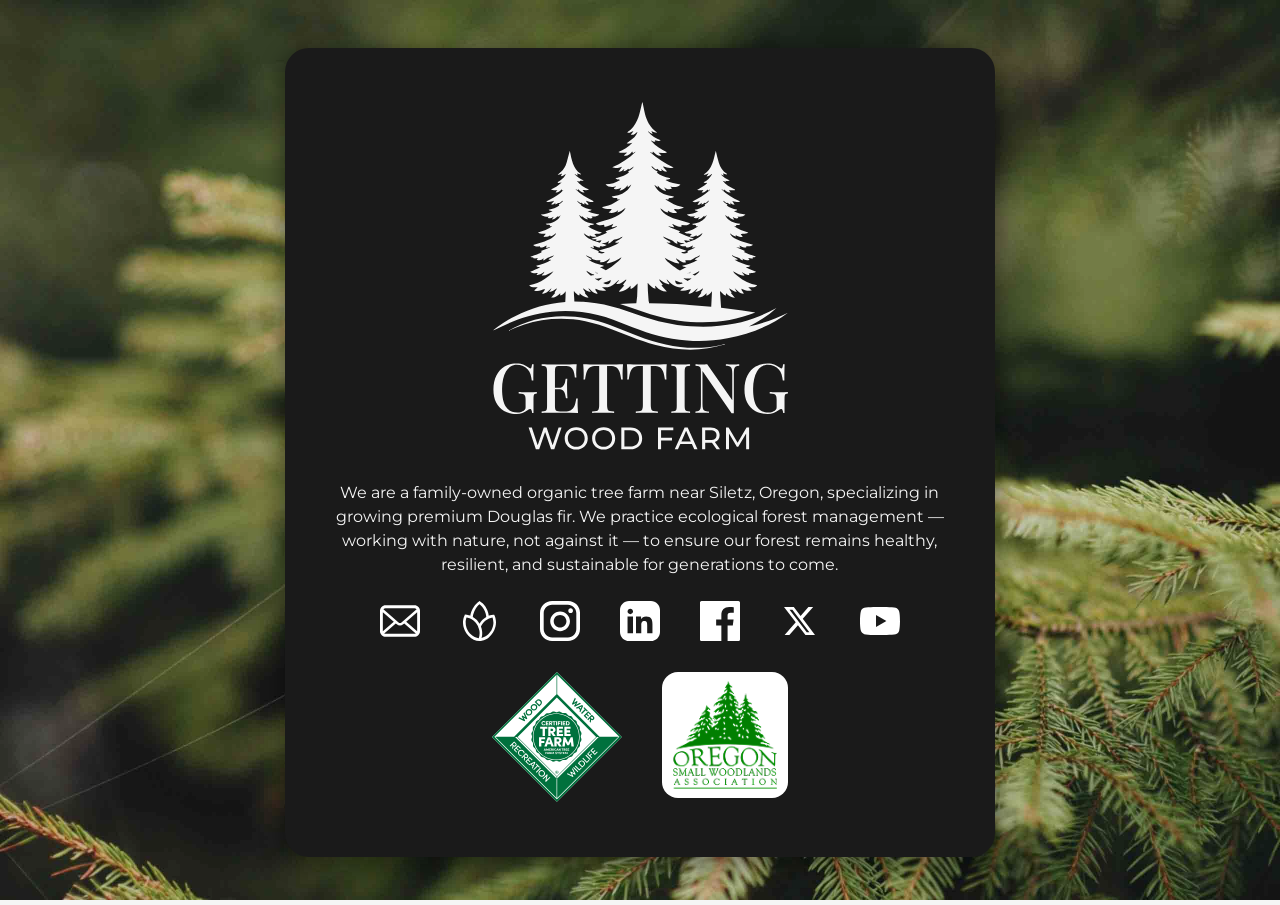
==== commit f7564df8: "Add OSWA logo" ====
--- a/index.html
+++ b/index.html
@@ -45,7 +45,7 @@
         fir. We practice ecological forest management &mdash; working with nature, not against it &mdash; to
         ensure our forest remains healthy, resilient, and sustainable for generations to come.</p>
       <nav id="socials">
-        <ul>
+        <ul class="list-inline">
           <li>
             <div class="tooltip-wrap">
               <a href="mailto:hello@gettingwood.farm" aria-describedby="email-link-tooltip">
@@ -135,57 +135,74 @@
           </li>
         </ul>
       </nav>
-      <div class="tooltip-wrap">
-        <a href="https://treefarmsystem.org/" aria-describedby="atfs-link-tooltip" class="atfs" rel="noopener noreferrer"
-          target=¸"_blank">
-          <svg xmlns="http://www.w3.org/2000/svg" aria-hidden="true" focusable="false" width="130" height="130" fill="none"
-            viewBox="0 0 381 381">
-            <path fill="#fff" d="M380.269 190.135 190.135 380.269 0 190.135 190.135 0z" />
-            <path fill="#00713d" fill-rule="evenodd"
-              d="M297.914 130.719c3.141 3.141 2.333 6.675.185 8.823-1.894 1.894-4.666 2.541-7.461.67l-1.247 8.454-3.165-3.164 1.409-8.062-1.016-1.016-4.735 4.735-2.703-2.702 13.235-13.236zm-9.124 3.534 2.287 2.286c1.617 1.617 3.21 1.363 4.227.347 1.016-1.017 1.293-2.726-.046-4.066l-2.518-2.517z"
-              clip-rule="evenodd" />
-            <path fill="#00713d"
-              d="m103.495 136.049-2.148 2.148-9.216-5.058 5.128 9.147-2.172 2.171-17.901-8.569 2.91-2.91 11.41 5.681-4.665-8.684 2.194-2.195 8.686 4.758-5.705-11.479 2.91-2.912zM290.525 123.331l-2.379 2.379-5.936-5.937-3.118 3.119 5.197 5.197-2.448 2.448-5.197-5.197-2.911 2.911 6.121 6.121-2.378 2.379-8.801-8.801 13.235-13.235z" />
-            <path fill="#00713d" fill-rule="evenodd"
-              d="M101.584 111.167c3.904-3.903 10.047-3.996 13.789-.255 3.765 3.765 3.696 9.933-.208 13.837-3.95 3.949-10.071 3.972-13.836.207-3.741-3.742-3.695-9.839.255-13.789m11.063 2.472c-2.356-2.356-6.028-2.426-8.545.091s-2.426 6.168-.07 8.524c2.379 2.379 6.052 2.494 8.57-.024 2.517-2.517 2.424-6.212.045-8.591"
-              clip-rule="evenodd" />
-            <path fill="#00713d"
-              d="m280.798 113.603-2.379 2.378-3.857-3.857-10.857 10.856-2.703-2.702 10.856-10.856-3.834-3.834 2.379-2.38z" />
-            <path fill="#00713d" fill-rule="evenodd"
-              d="m267.022 99.827-8.107 18.363-2.842-2.84 2.033-4.297-5.22-5.22-4.296 2.032-2.888-2.886 18.387-8.085zm-10.971 4.504 3.534 3.534 3.187-6.744zM116.33 96.42c3.904-3.904 10.048-3.996 13.79-.254 3.765 3.765 3.696 9.932-.208 13.836-3.95 3.949-10.071 3.972-13.836.207-3.741-3.742-3.695-9.839.254-13.79m11.065 2.472c-2.356-2.356-6.029-2.426-8.546.091-2.518 2.518-2.426 6.168-.07 8.524 2.379 2.379 6.052 2.494 8.57-.024 2.517-2.517 2.424-6.212.046-8.591"
-              clip-rule="evenodd" />
-            <path fill="#00713d"
-              d="m245.754 78.56-5.682 11.41 8.685-4.666 2.194 2.194-4.758 8.686 11.48-5.706 2.911 2.91-17.901 8.57-2.149-2.148 5.059-9.216-9.148 5.128-2.171-2.172 8.57-17.902z" />
-            <path fill="#00713d" fill-rule="evenodd"
-              d="M130.477 82.597c3.972-3.973 9.147-3.373 12.912.392 3.742 3.742 4.297 8.87.324 12.843l-5.405 5.405-13.236-13.235zm10.21 3.094c-2.264-2.263-5.475-3.071-7.831-.715l-2.703 2.702 8.478 8.477 2.702-2.702c2.356-2.356 1.594-5.521-.646-7.762"
-              clip-rule="evenodd" />
-            <path fill="#00713d"
-              d="M140.937 292.371c2.61-2.61 6.837-2.679 9.609.093 2.771 2.772 2.725 7.022.115 9.632-2.656 2.656-6.883 2.678-9.655-.093s-2.726-6.976-.069-9.632" />
-            <path fill="#00713d" fill-rule="evenodd"
-              d="M190.387 291.078c1.085 0 1.587.759 1.588 1.546-.001.976-.49 1.397-1.073 1.52l1.126 1.546h-1.22l-1.059-1.505h-.162v1.505h-1.099v-4.612zm-.8 2.252h.597c.501 0 .664-.38.665-.651 0-.244-.164-.61-.624-.611h-.638z"
-              clip-rule="evenodd" />
-            <path fill="#00713d" fill-rule="evenodd"
-              d="M190.129 288.582c2.645 0 4.749 2.157 4.749 4.802s-2.104 4.789-4.749 4.789-4.734-2.144-4.734-4.789c0-2.659 2.089-4.802 4.734-4.802m0 .841c-2.17 0-3.906 1.791-3.906 3.961s1.736 3.948 3.906 3.948 3.907-1.778 3.907-3.948c0-2.184-1.737-3.961-3.907-3.961"
-              clip-rule="evenodd" />
-            <path fill="#00713d"
-              d="M164.877 237.863h-1.559l.78-2.281zM170.635 235.458c.632 0 .96.463.96.892-.001.429-.317.858-1.017.858h-1.028v-1.75zM155.647 227.863h-1.558l.779-2.281zM175.973 225.458c.632 0 .959.463.96.892-.001.429-.317.858-1.017.858h-1.027v-1.75zM192.611 227.863h-1.558l.779-2.281zM212.512 225.458c.631 0 .96.463.96.892-.001.428-.317.858-1.017.858h-1.028v-1.75zM170.167 206.054h-5.627l2.768-8.67zM193.267 197.106c2.536.001 3.735 1.892 3.735 3.322-.001 1.429-1.154 3.089-3.735 3.09h-3.736v-6.412zM175.483 166.362c2.536.001 3.736 1.891 3.736 3.321-.001 1.429-1.154 3.089-3.736 3.089h-3.735v-6.41zM172.396 146.476c1.183 0 1.795.866 1.795 1.67 0 .802-.592 1.606-1.902 1.606h-1.923v-3.276zM221.771 146.476c1.945 0 2.959 1.796 2.959 3.677s-1.014 3.657-2.959 3.658h-2.218v-7.335z" />
-            <path fill="#00713d" fill-rule="evenodd"
-              d="M188.39 123.163c36.853 0 66.735 29.879 66.736 66.733 0 36.854-29.882 66.736-66.736 66.736-36.854-.001-66.733-29.883-66.733-66.736.001-36.854 29.879-66.732 66.733-66.733m-.659 110.895c-1.321 0-2.372.812-2.372 1.987.001.61.284 1.48 1.763 1.875l.824.248c.598.181.79.43.79.667 0 .417-.395.643-.925.644-.565-.001-1.005-.317-1.017-.735h-1.49c0 1.208.993 2.011 2.45 2.011 1.242 0 2.473-.588 2.474-1.988-.001-1.208-.961-1.671-1.932-1.954l-.723-.204c-.654-.18-.711-.473-.711-.609 0-.35.35-.633.847-.633.553 0 .824.328.824.723h1.491c0-1.276-.994-2.032-2.293-2.032m11.711 0c-1.321 0-2.371.812-2.371 1.987 0 .61.283 1.48 1.762 1.875l.824.248c.598.181.791.43.791.667 0 .417-.396.643-.927.644-.564-.001-1.004-.317-1.016-.735h-1.49c0 1.208.993 2.011 2.45 2.011 1.242 0 2.473-.588 2.473-1.988 0-1.208-.959-1.671-1.93-1.954l-.724-.204c-.653-.18-.711-.473-.711-.609 0-.35.35-.633.847-.633.553 0 .824.328.824.723h1.491c0-1.276-.994-2.032-2.293-2.032m-42.608 6.618h1.49v-2.564h2.192v-1.288h-2.192v-1.366h2.768v-1.311h-4.258zm3.943 0h1.593l.52-1.525h2.439l.52 1.525h1.581l-2.508-6.529h-1.626zm7.283 0h1.49v-2.293h.339l1.592 2.293h1.74l-1.75-2.372c1.106-.249 1.614-1.062 1.614-1.988 0-1.084-.7-2.168-2.27-2.169h-2.755zm5.841 0h1.536l.463-3.716 1.537 2.959h1.151l1.524-2.959.464 3.716h1.525l-.825-6.529h-1.265l-1.999 4.078-2.01-4.078h-1.254zm18.935-2.948v2.948h1.502v-2.926l2.642-3.603h-1.772l-1.627 2.407-1.603-2.407h-1.774zm9.461-2.27h1.818v5.218h1.49v-5.218h1.819v-1.311h-5.127zm6.029 5.218h4.416v-1.299h-2.926v-1.254h2.486v-1.321h-2.486v-1.344h2.835v-1.311h-4.325zm5.224 0h1.536l.463-3.716 1.536 2.959h1.152l1.525-2.959.463 3.716h1.524l-.824-6.529h-1.265l-1.999 4.078-2.011-4.078h-1.254zm-27.917-16.608c-1.92 0-3.456 1.503-3.456 3.332 0 1.852 1.536 3.355 3.456 3.355a3.44 3.44 0 0 0 2.811-1.446l-1.14-.813c-.373.531-.904.847-1.626.847-1.186 0-1.999-.87-1.999-1.943s.835-1.919 2.009-1.92c.712.001 1.243.317 1.616.847l1.14-.812a3.44 3.44 0 0 0-2.811-1.447m-34.085 6.608h1.593l.519-1.525h2.44l.519 1.525h1.581l-2.508-6.529h-1.626zm6.921 0h1.536l.463-3.716 1.536 2.959h1.151l1.526-2.959.463 3.716h1.524l-.824-6.529h-1.265l-2 4.078-2.01-4.078h-1.254zm9.343 0h4.417v-1.299h-2.926v-1.254h2.485v-1.321h-2.485v-1.344h2.835v-1.311h-4.326zm5.585 0h1.492v-2.293h.339l1.591 2.293h1.74l-1.75-2.372c1.106-.249 1.615-1.062 1.615-1.988 0-1.084-.701-2.168-2.271-2.169h-2.756zm6.204 0h1.491v-6.529h-1.491zm8.911 0h1.592l.52-1.525h2.439l.52 1.525h1.581l-2.507-6.529h-1.627zm7.282 0h1.491v-3.75l2.304 3.75h1.31v-6.529h-1.491v3.694l-2.247-3.694h-1.367zm8.112-5.218h1.819v5.218h1.491v-5.218h1.818v-1.311h-5.128zm6.031 5.218h1.49v-2.293h.339l1.592 2.293h1.74l-1.751-2.372c1.106-.249 1.615-1.062 1.615-1.988 0-1.084-.7-2.168-2.27-2.169h-2.755zm6.203 0h4.416v-1.299h-2.926v-1.254h2.484v-1.321h-2.484v-1.344h2.835v-1.311h-4.325zm5.585 0h4.416v-1.299h-2.925v-1.254h2.484v-1.321h-2.484v-1.344h2.834v-1.311h-4.325zm-88.298-5.022.041-.004-.026-.041zm4.392-7.61h6.826V207.76h8.762v-5.857h-8.762v-4.797h11.068v-5.948h-17.894zm15.561 0h7.333l1.936-6.087h9.455l1.983 6.087h7.193l-10.191-26.886h-7.471zm29.325 0h6.826v-9.224h.83l6.272 9.224h7.886l-7.056-9.685c4.335-1.153 6.41-4.428 6.41-8.163 0-4.473-3.044-9.037-9.592-9.038h-11.576zm23.445 0h7.011l1.752-13.974 5.58 10.838h5.165l5.488-10.792 1.707 13.928h7.009l-3.366-26.886h-5.719l-7.748 16.002-7.747-16.002h-5.673zm-65.031-51.682h7.194V187.3h6.826v-20.938h7.194v-5.949h-21.214zm23.803 20.938h6.826v-9.224h.83l6.272 9.224h7.885l-7.055-9.685c4.334-1.153 6.41-4.428 6.41-8.163 0-4.473-3.044-9.039-9.592-9.039h-11.576zm24.875 0h18.493v-5.904h-11.667v-4.289h9.961v-6.086h-9.961v-4.659h11.298v-5.949h-18.124zm22.264 0h18.492v-5.904h-11.667v-4.289h9.961v-6.086h-9.961v-4.659h11.299v-5.949h-18.124zm-60.665-43.424c-3.593 0-6.467 2.811-6.467 6.235 0 3.466 2.875 6.277 6.467 6.278 2.177 0 4.123-1.078 5.264-2.705l-2.135-1.523c-.697.993-1.691 1.586-3.044 1.586-2.219 0-3.74-1.628-3.741-3.636s1.565-3.593 3.763-3.593c1.331 0 2.325.592 3.022 1.586l2.135-1.523c-1.141-1.627-3.087-2.705-5.264-2.705m6.373 12.365h8.264v-2.43h-5.474v-2.347h4.649v-2.473h-4.649v-2.515h5.304v-2.453h-8.094zm9.807 0h2.79v-4.291H171l2.98 4.291h3.255l-3.276-4.439c2.071-.465 3.022-1.987 3.022-3.72 0-2.029-1.31-4.058-4.248-4.059h-5.157zm9.616-9.765h3.404v9.765h2.79v-9.765h3.402v-2.453h-9.596zm10.639 9.765h2.79v-12.218h-2.79zm4.937 0h2.79v-4.799h4.1v-2.409h-4.1v-2.557h5.178v-2.453h-7.968zm9.251 0h2.79v-12.218h-2.79zm4.935 0h8.265v-2.43h-5.475v-2.347h4.651v-2.473h-4.651v-2.515h5.306v-2.453h-8.096zm9.808 0h5.009c3.636 0 5.771-2.622 5.771-6.088s-2.135-6.129-5.771-6.13h-5.009z"
-              clip-rule="evenodd" />
-            <path fill="#00713d" fill-rule="evenodd"
-              d="M197.018 115.83c3.75-.157 6.207 3.437 9.443 4.335 3.5.977 7.293-1.098 10.819.897 2.641 1.505 4.187 4.886 6.775 6.208 2.589 1.32 6.357.953 8.827 2.578 3.168 2.087 3.632 6.707 6.339 8.86 2.404 1.902 5.931 2.353 7.925 5.06 1.612 2.192 1.625 5.219 2.444 7.689 1.638 4.9 7.385 5.298 8.006 11.639.184 1.835-.357 3.486-.331 5.044.066 4.556 4.823 7.729 5.074 12.088.158 2.8-2.156 6.276-2.222 8.838-.117 4.437 3.818 6.683 1.336 12.084-.74 1.625-3.171 4.243-3.474 5.709-.502 2.404.195 5.916-.069 8.478-.463 4.491-6.192 6.329-7.513 10.543-.739 2.351-.636 5.086-1.918 7.266-2.047 3.472-6.711 3.672-9.101 6.736-1.809 2.325-2.352 5.918-4.928 7.754-2.76 1.966-6.338 1.532-9.018 3.01-2.933 1.624-4.151 5.298-7.533 6.725-2.998 1.267-6.578.106-9.735.713-3.156.608-5.692 3.975-9.086 4.53-3.962.647-6.766-1.903-10.385-1.85-3.354.053-5.89 2.495-9.798 1.902-2.589-.396-5.115-3.366-7.638-4.079-4.596-1.294-7.845 1.793-12.493-2.075-1.585-1.321-2.617-3.396-4.321-4.545-3.843-2.576-8.243-.687-11.637-5.15-1.598-2.1-2.207-5.088-4.293-6.793-2.431-1.98-6-2.324-8.074-5.243-1.861-2.641-1.504-6.089-2.904-8.823-1.215-2.391-4.24-3.779-5.825-5.892-3.156-4.213-.334-9.034-2.274-13.248-1.189-2.561-3.643-4.61-4.027-7.686-.383-3.078 1.65-5.948 1.888-8.827.329-4.015-2.389-6.671-1.888-10.449.423-3.142 3.867-5.877 4.33-8.65.568-3.434-.96-6.21.466-9.684 1.334-3.288 5.07-4.532 6.523-7.412 1.558-3.077.727-7.132 3.408-9.892 2.139-2.193 6.063-2.919 7.899-5.085 1.4-1.651 1.943-4.109 3.251-5.945 2.893-4.068 5.299-3.225 9.394-4.545 4.436-1.428 5.678-6.539 9.982-7.754 3.25-.925 6.092.425 9.342-.473 2.905-.806 5.52-3.963 8.598-4.387 4.306-.594 7.398 2.403 11.559 1.73 2.179-.357 4.743-1.901 6.883-1.993zm-8.628 5.604c-37.805 0-68.462 30.657-68.462 68.462 0 37.804 30.657 68.465 68.462 68.465s68.465-30.66 68.465-68.465c0-37.819-30.66-68.462-68.465-68.462"
-              clip-rule="evenodd" />
-            <path fill="#00713d"
-              d="m120.082 274.484-4.297-4.296 7.715-3.418zM258.755 263.617c2.679-2.679 6.213-1.963 8.777.601s3.234 6.052.555 8.731l-3.257 3.257-9.332-9.332zM102.526 244.629c1.409 1.409 1.224 3.257-.069 4.551-1.293 1.293-3.072 1.5-4.92-.347l-2.726-2.726 4.597-4.596zM68.3 210.403c1.41 1.409 1.225 3.258-.069 4.551-1.293 1.293-3.072 1.5-4.92-.347l-2.725-2.725 4.596-4.597z" />
-            <path fill="#00713d" fill-rule="evenodd"
-              d="M380.269 190.135 190.135 380.269 0 190.135 190.135 0zM191.073 65.543l124.011 124.011h55.853L191.073 369.417v-56.963l-1.058.608-.845-.608v56.939L9.646 189.869h55.199L189.17 65.543V8.036L7.077 190.128 189.17 372.221v.011l.965.965.938-.938v-.014L373.19 190.127 191.073 8.01zM148.06 312.522l2.055 2.056 9.286-9.286-3.349 15.223 1.94 1.939 13.028-13.027-2.056-2.056-9.193 9.193 3.303-15.083-1.986-1.987zm43.013-5.919v5.546l121.962-121.961h-5.547zm-1.903 5.536v-5.551L73.071 190.492h-5.39zm45.391-28.023 6.282 12.889-10.14-5.428-1.641 1.64 5.406 10.163-12.889-6.282-2.194 2.194 17.647 8.407 1.733-1.732-5.475-10.14 10.141 5.475 1.731-1.733-8.407-17.647zm-82.098 6.43c-3.904-3.904-9.933-3.927-13.606-.254-3.695 3.696-3.672 9.724.232 13.628s9.956 3.95 13.651.255c3.673-3.673 3.626-9.725-.277-13.629M74.947 190.188 190.12 305.36l115.176-115.172L190.12 75.016zm53.544 102.765 2.056 2.056 13.027-13.028-2.055-2.055zm109.445-12.212 13.027 13.028 2.056-2.056-13.028-13.027zm4.776-4.777 13.028 13.027 7.553-7.553-1.848-1.847-5.497 5.497-11.179-11.18zm-114.551-5.7 4.066 4.065-11.18 11.18 2.056 2.055 11.179-11.179 4.066 4.065 1.847-1.847-10.186-10.187zm-21.546.871 2.171 2.172 4.551-2.01 5.636 5.636-2.009 4.55 2.171 2.171 7.877-18.178-2.218-2.217zm162.973-8.973c-3.696-3.696-8.777-4.296-12.681-.392l-5.312 5.312 13.027 13.027 5.313-5.312c3.903-3.904 3.348-8.939-.347-12.635m-171.985-.097 8.385 8.385 1.848-1.847-6.352-6.352 3.626-3.627 5.382 5.382 1.871-1.871-5.382-5.382 3.835-3.834 6.167 6.167 1.848-1.848-8.2-8.2zm167.34-8.332 13.028 13.028 7.552-7.553-1.847-1.849-5.497 5.498-11.18-11.179zm-178.77-3.098 2.055 2.055 4.851-4.85 1.548 1.548-1.363 8.338 2.471 2.471 1.247-8.546c2.795 2.24 5.66 1.455 7.554-.439 2.079-2.079 2.909-5.359-.093-8.361l-5.243-5.244zm187.652-5.783 13.028 13.027 2.055-2.056-13.027-13.028zm4.778-4.778 13.027 13.028 2.056-2.056-5.475-5.474 4.781-4.782-1.847-1.848-4.782 4.782-3.857-3.858 6.028-6.028-1.847-1.848zm-186.02-9.361c-3.88-3.881-9.933-3.973-13.605-.301-3.696 3.696-3.627 9.771.253 13.651 2.148 2.148 4.944 3.095 7.646 2.841l-.323-2.725a6.89 6.89 0 0 1-5.382-2.009c-2.772-2.772-2.748-7.046-.115-9.679 2.61-2.61 6.86-2.609 9.632.162 1.5 1.502 2.17 3.465 2.01 5.382l2.748.3c.231-2.679-.716-5.474-2.864-7.622m195.713-.333 13.028 13.027 8.385-8.385-1.849-1.847-6.351 6.352-3.627-3.627 5.382-5.381-1.87-1.872-5.383 5.382-3.834-3.834 6.167-6.167-1.848-1.848zm-224.918-2.54 8.385 8.385 1.847-1.848-6.351-6.353 3.626-3.626 5.382 5.382 1.87-1.871-5.381-5.382 3.834-3.834 6.168 6.167 1.848-1.847-8.2-8.201zm-11.432-11.431 2.056 2.056 4.851-4.851 1.547 1.547-1.362 8.339 2.472 2.472 1.247-8.547c2.795 2.24 5.659 1.455 7.553-.439 2.078-2.078 2.91-5.358-.092-8.361l-5.243-5.243z"
-              clip-rule="evenodd" />
-          </svg>
-        </a>
-        <span role="tooltip" id="atfs-link-tooltip-link-tooltip" class="tooltip-content">
-          American Tree Farm System
-        </span>
-      </div>
+      <nav id="affiliates">
+        <ul class="list-inline">
+          <li>
+            <div class="tooltip-wrap">
+              <a href="https://treefarmsystem.org/" aria-describedby="atfs-link-tooltip" class="atfs" rel="noopener noreferrer"
+                target=¸"_blank">
+                <svg xmlns="http://www.w3.org/2000/svg" aria-hidden="true" focusable="false" width="130" height="130" fill="none"
+                  viewBox="0 0 381 381">
+                  <path fill="#fff" d="M380.269 190.135 190.135 380.269 0 190.135 190.135 0z" />
+                  <path fill="#00713d" fill-rule="evenodd"
+                    d="M297.914 130.719c3.141 3.141 2.333 6.675.185 8.823-1.894 1.894-4.666 2.541-7.461.67l-1.247 8.454-3.165-3.164 1.409-8.062-1.016-1.016-4.735 4.735-2.703-2.702 13.235-13.236zm-9.124 3.534 2.287 2.286c1.617 1.617 3.21 1.363 4.227.347 1.016-1.017 1.293-2.726-.046-4.066l-2.518-2.517z"
+                    clip-rule="evenodd" />
+                  <path fill="#00713d"
+                    d="m103.495 136.049-2.148 2.148-9.216-5.058 5.128 9.147-2.172 2.171-17.901-8.569 2.91-2.91 11.41 5.681-4.665-8.684 2.194-2.195 8.686 4.758-5.705-11.479 2.91-2.912zM290.525 123.331l-2.379 2.379-5.936-5.937-3.118 3.119 5.197 5.197-2.448 2.448-5.197-5.197-2.911 2.911 6.121 6.121-2.378 2.379-8.801-8.801 13.235-13.235z" />
+                  <path fill="#00713d" fill-rule="evenodd"
+                    d="M101.584 111.167c3.904-3.903 10.047-3.996 13.789-.255 3.765 3.765 3.696 9.933-.208 13.837-3.95 3.949-10.071 3.972-13.836.207-3.741-3.742-3.695-9.839.255-13.789m11.063 2.472c-2.356-2.356-6.028-2.426-8.545.091s-2.426 6.168-.07 8.524c2.379 2.379 6.052 2.494 8.57-.024 2.517-2.517 2.424-6.212.045-8.591"
+                    clip-rule="evenodd" />
+                  <path fill="#00713d"
+                    d="m280.798 113.603-2.379 2.378-3.857-3.857-10.857 10.856-2.703-2.702 10.856-10.856-3.834-3.834 2.379-2.38z" />
+                  <path fill="#00713d" fill-rule="evenodd"
+                    d="m267.022 99.827-8.107 18.363-2.842-2.84 2.033-4.297-5.22-5.22-4.296 2.032-2.888-2.886 18.387-8.085zm-10.971 4.504 3.534 3.534 3.187-6.744zM116.33 96.42c3.904-3.904 10.048-3.996 13.79-.254 3.765 3.765 3.696 9.932-.208 13.836-3.95 3.949-10.071 3.972-13.836.207-3.741-3.742-3.695-9.839.254-13.79m11.065 2.472c-2.356-2.356-6.029-2.426-8.546.091-2.518 2.518-2.426 6.168-.07 8.524 2.379 2.379 6.052 2.494 8.57-.024 2.517-2.517 2.424-6.212.046-8.591"
+                    clip-rule="evenodd" />
+                  <path fill="#00713d"
+                    d="m245.754 78.56-5.682 11.41 8.685-4.666 2.194 2.194-4.758 8.686 11.48-5.706 2.911 2.91-17.901 8.57-2.149-2.148 5.059-9.216-9.148 5.128-2.171-2.172 8.57-17.902z" />
+                  <path fill="#00713d" fill-rule="evenodd"
+                    d="M130.477 82.597c3.972-3.973 9.147-3.373 12.912.392 3.742 3.742 4.297 8.87.324 12.843l-5.405 5.405-13.236-13.235zm10.21 3.094c-2.264-2.263-5.475-3.071-7.831-.715l-2.703 2.702 8.478 8.477 2.702-2.702c2.356-2.356 1.594-5.521-.646-7.762"
+                    clip-rule="evenodd" />
+                  <path fill="#00713d"
+                    d="M140.937 292.371c2.61-2.61 6.837-2.679 9.609.093 2.771 2.772 2.725 7.022.115 9.632-2.656 2.656-6.883 2.678-9.655-.093s-2.726-6.976-.069-9.632" />
+                  <path fill="#00713d" fill-rule="evenodd"
+                    d="M190.387 291.078c1.085 0 1.587.759 1.588 1.546-.001.976-.49 1.397-1.073 1.52l1.126 1.546h-1.22l-1.059-1.505h-.162v1.505h-1.099v-4.612zm-.8 2.252h.597c.501 0 .664-.38.665-.651 0-.244-.164-.61-.624-.611h-.638z"
+                    clip-rule="evenodd" />
+                  <path fill="#00713d" fill-rule="evenodd"
+                    d="M190.129 288.582c2.645 0 4.749 2.157 4.749 4.802s-2.104 4.789-4.749 4.789-4.734-2.144-4.734-4.789c0-2.659 2.089-4.802 4.734-4.802m0 .841c-2.17 0-3.906 1.791-3.906 3.961s1.736 3.948 3.906 3.948 3.907-1.778 3.907-3.948c0-2.184-1.737-3.961-3.907-3.961"
+                    clip-rule="evenodd" />
+                  <path fill="#00713d"
+                    d="M164.877 237.863h-1.559l.78-2.281zM170.635 235.458c.632 0 .96.463.96.892-.001.429-.317.858-1.017.858h-1.028v-1.75zM155.647 227.863h-1.558l.779-2.281zM175.973 225.458c.632 0 .959.463.96.892-.001.429-.317.858-1.017.858h-1.027v-1.75zM192.611 227.863h-1.558l.779-2.281zM212.512 225.458c.631 0 .96.463.96.892-.001.428-.317.858-1.017.858h-1.028v-1.75zM170.167 206.054h-5.627l2.768-8.67zM193.267 197.106c2.536.001 3.735 1.892 3.735 3.322-.001 1.429-1.154 3.089-3.735 3.09h-3.736v-6.412zM175.483 166.362c2.536.001 3.736 1.891 3.736 3.321-.001 1.429-1.154 3.089-3.736 3.089h-3.735v-6.41zM172.396 146.476c1.183 0 1.795.866 1.795 1.67 0 .802-.592 1.606-1.902 1.606h-1.923v-3.276zM221.771 146.476c1.945 0 2.959 1.796 2.959 3.677s-1.014 3.657-2.959 3.658h-2.218v-7.335z" />
+                  <path fill="#00713d" fill-rule="evenodd"
+                    d="M188.39 123.163c36.853 0 66.735 29.879 66.736 66.733 0 36.854-29.882 66.736-66.736 66.736-36.854-.001-66.733-29.883-66.733-66.736.001-36.854 29.879-66.732 66.733-66.733m-.659 110.895c-1.321 0-2.372.812-2.372 1.987.001.61.284 1.48 1.763 1.875l.824.248c.598.181.79.43.79.667 0 .417-.395.643-.925.644-.565-.001-1.005-.317-1.017-.735h-1.49c0 1.208.993 2.011 2.45 2.011 1.242 0 2.473-.588 2.474-1.988-.001-1.208-.961-1.671-1.932-1.954l-.723-.204c-.654-.18-.711-.473-.711-.609 0-.35.35-.633.847-.633.553 0 .824.328.824.723h1.491c0-1.276-.994-2.032-2.293-2.032m11.711 0c-1.321 0-2.371.812-2.371 1.987 0 .61.283 1.48 1.762 1.875l.824.248c.598.181.791.43.791.667 0 .417-.396.643-.927.644-.564-.001-1.004-.317-1.016-.735h-1.49c0 1.208.993 2.011 2.45 2.011 1.242 0 2.473-.588 2.473-1.988 0-1.208-.959-1.671-1.93-1.954l-.724-.204c-.653-.18-.711-.473-.711-.609 0-.35.35-.633.847-.633.553 0 .824.328.824.723h1.491c0-1.276-.994-2.032-2.293-2.032m-42.608 6.618h1.49v-2.564h2.192v-1.288h-2.192v-1.366h2.768v-1.311h-4.258zm3.943 0h1.593l.52-1.525h2.439l.52 1.525h1.581l-2.508-6.529h-1.626zm7.283 0h1.49v-2.293h.339l1.592 2.293h1.74l-1.75-2.372c1.106-.249 1.614-1.062 1.614-1.988 0-1.084-.7-2.168-2.27-2.169h-2.755zm5.841 0h1.536l.463-3.716 1.537 2.959h1.151l1.524-2.959.464 3.716h1.525l-.825-6.529h-1.265l-1.999 4.078-2.01-4.078h-1.254zm18.935-2.948v2.948h1.502v-2.926l2.642-3.603h-1.772l-1.627 2.407-1.603-2.407h-1.774zm9.461-2.27h1.818v5.218h1.49v-5.218h1.819v-1.311h-5.127zm6.029 5.218h4.416v-1.299h-2.926v-1.254h2.486v-1.321h-2.486v-1.344h2.835v-1.311h-4.325zm5.224 0h1.536l.463-3.716 1.536 2.959h1.152l1.525-2.959.463 3.716h1.524l-.824-6.529h-1.265l-1.999 4.078-2.011-4.078h-1.254zm-27.917-16.608c-1.92 0-3.456 1.503-3.456 3.332 0 1.852 1.536 3.355 3.456 3.355a3.44 3.44 0 0 0 2.811-1.446l-1.14-.813c-.373.531-.904.847-1.626.847-1.186 0-1.999-.87-1.999-1.943s.835-1.919 2.009-1.92c.712.001 1.243.317 1.616.847l1.14-.812a3.44 3.44 0 0 0-2.811-1.447m-34.085 6.608h1.593l.519-1.525h2.44l.519 1.525h1.581l-2.508-6.529h-1.626zm6.921 0h1.536l.463-3.716 1.536 2.959h1.151l1.526-2.959.463 3.716h1.524l-.824-6.529h-1.265l-2 4.078-2.01-4.078h-1.254zm9.343 0h4.417v-1.299h-2.926v-1.254h2.485v-1.321h-2.485v-1.344h2.835v-1.311h-4.326zm5.585 0h1.492v-2.293h.339l1.591 2.293h1.74l-1.75-2.372c1.106-.249 1.615-1.062 1.615-1.988 0-1.084-.701-2.168-2.271-2.169h-2.756zm6.204 0h1.491v-6.529h-1.491zm8.911 0h1.592l.52-1.525h2.439l.52 1.525h1.581l-2.507-6.529h-1.627zm7.282 0h1.491v-3.75l2.304 3.75h1.31v-6.529h-1.491v3.694l-2.247-3.694h-1.367zm8.112-5.218h1.819v5.218h1.491v-5.218h1.818v-1.311h-5.128zm6.031 5.218h1.49v-2.293h.339l1.592 2.293h1.74l-1.751-2.372c1.106-.249 1.615-1.062 1.615-1.988 0-1.084-.7-2.168-2.27-2.169h-2.755zm6.203 0h4.416v-1.299h-2.926v-1.254h2.484v-1.321h-2.484v-1.344h2.835v-1.311h-4.325zm5.585 0h4.416v-1.299h-2.925v-1.254h2.484v-1.321h-2.484v-1.344h2.834v-1.311h-4.325zm-88.298-5.022.041-.004-.026-.041zm4.392-7.61h6.826V207.76h8.762v-5.857h-8.762v-4.797h11.068v-5.948h-17.894zm15.561 0h7.333l1.936-6.087h9.455l1.983 6.087h7.193l-10.191-26.886h-7.471zm29.325 0h6.826v-9.224h.83l6.272 9.224h7.886l-7.056-9.685c4.335-1.153 6.41-4.428 6.41-8.163 0-4.473-3.044-9.037-9.592-9.038h-11.576zm23.445 0h7.011l1.752-13.974 5.58 10.838h5.165l5.488-10.792 1.707 13.928h7.009l-3.366-26.886h-5.719l-7.748 16.002-7.747-16.002h-5.673zm-65.031-51.682h7.194V187.3h6.826v-20.938h7.194v-5.949h-21.214zm23.803 20.938h6.826v-9.224h.83l6.272 9.224h7.885l-7.055-9.685c4.334-1.153 6.41-4.428 6.41-8.163 0-4.473-3.044-9.039-9.592-9.039h-11.576zm24.875 0h18.493v-5.904h-11.667v-4.289h9.961v-6.086h-9.961v-4.659h11.298v-5.949h-18.124zm22.264 0h18.492v-5.904h-11.667v-4.289h9.961v-6.086h-9.961v-4.659h11.299v-5.949h-18.124zm-60.665-43.424c-3.593 0-6.467 2.811-6.467 6.235 0 3.466 2.875 6.277 6.467 6.278 2.177 0 4.123-1.078 5.264-2.705l-2.135-1.523c-.697.993-1.691 1.586-3.044 1.586-2.219 0-3.74-1.628-3.741-3.636s1.565-3.593 3.763-3.593c1.331 0 2.325.592 3.022 1.586l2.135-1.523c-1.141-1.627-3.087-2.705-5.264-2.705m6.373 12.365h8.264v-2.43h-5.474v-2.347h4.649v-2.473h-4.649v-2.515h5.304v-2.453h-8.094zm9.807 0h2.79v-4.291H171l2.98 4.291h3.255l-3.276-4.439c2.071-.465 3.022-1.987 3.022-3.72 0-2.029-1.31-4.058-4.248-4.059h-5.157zm9.616-9.765h3.404v9.765h2.79v-9.765h3.402v-2.453h-9.596zm10.639 9.765h2.79v-12.218h-2.79zm4.937 0h2.79v-4.799h4.1v-2.409h-4.1v-2.557h5.178v-2.453h-7.968zm9.251 0h2.79v-12.218h-2.79zm4.935 0h8.265v-2.43h-5.475v-2.347h4.651v-2.473h-4.651v-2.515h5.306v-2.453h-8.096zm9.808 0h5.009c3.636 0 5.771-2.622 5.771-6.088s-2.135-6.129-5.771-6.13h-5.009z"
+                    clip-rule="evenodd" />
+                  <path fill="#00713d" fill-rule="evenodd"
+                    d="M197.018 115.83c3.75-.157 6.207 3.437 9.443 4.335 3.5.977 7.293-1.098 10.819.897 2.641 1.505 4.187 4.886 6.775 6.208 2.589 1.32 6.357.953 8.827 2.578 3.168 2.087 3.632 6.707 6.339 8.86 2.404 1.902 5.931 2.353 7.925 5.06 1.612 2.192 1.625 5.219 2.444 7.689 1.638 4.9 7.385 5.298 8.006 11.639.184 1.835-.357 3.486-.331 5.044.066 4.556 4.823 7.729 5.074 12.088.158 2.8-2.156 6.276-2.222 8.838-.117 4.437 3.818 6.683 1.336 12.084-.74 1.625-3.171 4.243-3.474 5.709-.502 2.404.195 5.916-.069 8.478-.463 4.491-6.192 6.329-7.513 10.543-.739 2.351-.636 5.086-1.918 7.266-2.047 3.472-6.711 3.672-9.101 6.736-1.809 2.325-2.352 5.918-4.928 7.754-2.76 1.966-6.338 1.532-9.018 3.01-2.933 1.624-4.151 5.298-7.533 6.725-2.998 1.267-6.578.106-9.735.713-3.156.608-5.692 3.975-9.086 4.53-3.962.647-6.766-1.903-10.385-1.85-3.354.053-5.89 2.495-9.798 1.902-2.589-.396-5.115-3.366-7.638-4.079-4.596-1.294-7.845 1.793-12.493-2.075-1.585-1.321-2.617-3.396-4.321-4.545-3.843-2.576-8.243-.687-11.637-5.15-1.598-2.1-2.207-5.088-4.293-6.793-2.431-1.98-6-2.324-8.074-5.243-1.861-2.641-1.504-6.089-2.904-8.823-1.215-2.391-4.24-3.779-5.825-5.892-3.156-4.213-.334-9.034-2.274-13.248-1.189-2.561-3.643-4.61-4.027-7.686-.383-3.078 1.65-5.948 1.888-8.827.329-4.015-2.389-6.671-1.888-10.449.423-3.142 3.867-5.877 4.33-8.65.568-3.434-.96-6.21.466-9.684 1.334-3.288 5.07-4.532 6.523-7.412 1.558-3.077.727-7.132 3.408-9.892 2.139-2.193 6.063-2.919 7.899-5.085 1.4-1.651 1.943-4.109 3.251-5.945 2.893-4.068 5.299-3.225 9.394-4.545 4.436-1.428 5.678-6.539 9.982-7.754 3.25-.925 6.092.425 9.342-.473 2.905-.806 5.52-3.963 8.598-4.387 4.306-.594 7.398 2.403 11.559 1.73 2.179-.357 4.743-1.901 6.883-1.993zm-8.628 5.604c-37.805 0-68.462 30.657-68.462 68.462 0 37.804 30.657 68.465 68.462 68.465s68.465-30.66 68.465-68.465c0-37.819-30.66-68.462-68.465-68.462"
+                    clip-rule="evenodd" />
+                  <path fill="#00713d"
+                    d="m120.082 274.484-4.297-4.296 7.715-3.418zM258.755 263.617c2.679-2.679 6.213-1.963 8.777.601s3.234 6.052.555 8.731l-3.257 3.257-9.332-9.332zM102.526 244.629c1.409 1.409 1.224 3.257-.069 4.551-1.293 1.293-3.072 1.5-4.92-.347l-2.726-2.726 4.597-4.596zM68.3 210.403c1.41 1.409 1.225 3.258-.069 4.551-1.293 1.293-3.072 1.5-4.92-.347l-2.725-2.725 4.596-4.597z" />
+                  <path fill="#00713d" fill-rule="evenodd"
+                    d="M380.269 190.135 190.135 380.269 0 190.135 190.135 0zM191.073 65.543l124.011 124.011h55.853L191.073 369.417v-56.963l-1.058.608-.845-.608v56.939L9.646 189.869h55.199L189.17 65.543V8.036L7.077 190.128 189.17 372.221v.011l.965.965.938-.938v-.014L373.19 190.127 191.073 8.01zM148.06 312.522l2.055 2.056 9.286-9.286-3.349 15.223 1.94 1.939 13.028-13.027-2.056-2.056-9.193 9.193 3.303-15.083-1.986-1.987zm43.013-5.919v5.546l121.962-121.961h-5.547zm-1.903 5.536v-5.551L73.071 190.492h-5.39zm45.391-28.023 6.282 12.889-10.14-5.428-1.641 1.64 5.406 10.163-12.889-6.282-2.194 2.194 17.647 8.407 1.733-1.732-5.475-10.14 10.141 5.475 1.731-1.733-8.407-17.647zm-82.098 6.43c-3.904-3.904-9.933-3.927-13.606-.254-3.695 3.696-3.672 9.724.232 13.628s9.956 3.95 13.651.255c3.673-3.673 3.626-9.725-.277-13.629M74.947 190.188 190.12 305.36l115.176-115.172L190.12 75.016zm53.544 102.765 2.056 2.056 13.027-13.028-2.055-2.055zm109.445-12.212 13.027 13.028 2.056-2.056-13.028-13.027zm4.776-4.777 13.028 13.027 7.553-7.553-1.848-1.847-5.497 5.497-11.179-11.18zm-114.551-5.7 4.066 4.065-11.18 11.18 2.056 2.055 11.179-11.179 4.066 4.065 1.847-1.847-10.186-10.187zm-21.546.871 2.171 2.172 4.551-2.01 5.636 5.636-2.009 4.55 2.171 2.171 7.877-18.178-2.218-2.217zm162.973-8.973c-3.696-3.696-8.777-4.296-12.681-.392l-5.312 5.312 13.027 13.027 5.313-5.312c3.903-3.904 3.348-8.939-.347-12.635m-171.985-.097 8.385 8.385 1.848-1.847-6.352-6.352 3.626-3.627 5.382 5.382 1.871-1.871-5.382-5.382 3.835-3.834 6.167 6.167 1.848-1.848-8.2-8.2zm167.34-8.332 13.028 13.028 7.552-7.553-1.847-1.849-5.497 5.498-11.18-11.179zm-178.77-3.098 2.055 2.055 4.851-4.85 1.548 1.548-1.363 8.338 2.471 2.471 1.247-8.546c2.795 2.24 5.66 1.455 7.554-.439 2.079-2.079 2.909-5.359-.093-8.361l-5.243-5.244zm187.652-5.783 13.028 13.027 2.055-2.056-13.027-13.028zm4.778-4.778 13.027 13.028 2.056-2.056-5.475-5.474 4.781-4.782-1.847-1.848-4.782 4.782-3.857-3.858 6.028-6.028-1.847-1.848zm-186.02-9.361c-3.88-3.881-9.933-3.973-13.605-.301-3.696 3.696-3.627 9.771.253 13.651 2.148 2.148 4.944 3.095 7.646 2.841l-.323-2.725a6.89 6.89 0 0 1-5.382-2.009c-2.772-2.772-2.748-7.046-.115-9.679 2.61-2.61 6.86-2.609 9.632.162 1.5 1.502 2.17 3.465 2.01 5.382l2.748.3c.231-2.679-.716-5.474-2.864-7.622m195.713-.333 13.028 13.027 8.385-8.385-1.849-1.847-6.351 6.352-3.627-3.627 5.382-5.381-1.87-1.872-5.383 5.382-3.834-3.834 6.167-6.167-1.848-1.848zm-224.918-2.54 8.385 8.385 1.847-1.848-6.351-6.353 3.626-3.626 5.382 5.382 1.87-1.871-5.381-5.382 3.834-3.834 6.168 6.167 1.848-1.847-8.2-8.201zm-11.432-11.431 2.056 2.056 4.851-4.851 1.547 1.547-1.362 8.339 2.472 2.472 1.247-8.547c2.795 2.24 5.659 1.455 7.553-.439 2.078-2.078 2.91-5.358-.092-8.361l-5.243-5.243z"
+                    clip-rule="evenodd" />
+                </svg>
+              </a>
+              <span role="tooltip" id="atfs-link-tooltip" class="tooltip-content">
+                American Tree Farm System
+              </span>
+            </div>
+          </li>
+          <li>
+            <div class="tooltip-wrap">
+              <a href="https://oswa.org/" aria-describedby="oswa-link-tooltip" class="oswa" rel="noopener noreferrer"
+                target=¸"_blank">
+                <img src="/images/oswa.png" width="126" height="130" alt="Oregon Small Woodlands Association logo">
+              </a>
+              <span role="tooltip" id="oswa-link-tooltip" class="tooltip-content">
+                Oregon Small Woodlands Association
+              </span>
+            </div>
+          </li>
+        </ul>
+      </nav>
     </div>
   </main>
   <div id="bg-image" class="bg-container"></div>
--- a/css/styles.css
+++ b/css/styles.css
@@ -366,27 +366,6 @@
 }
 
 /* Social Links */
-#socials > ul {
-  display: flex;
-  gap: 1rem;
-  justify-content: center;
-  list-style: none;
-  margin: 0;
-  padding: 0;
-}
-
-@media (min-width: 768px) {
-  #socials>ul {
-    gap: 1.5rem;
-  }
-}
-
-@media (min-width: 1024px) {
-  #socials>ul {
-    gap: 2.5rem;
-  }
-}
-
 #socials a.bonfire:hover,
 #socials a.bonfire:focus {
   color: var(--color-bonfire-orange);
@@ -415,6 +394,19 @@
 #socials a.youtube:hover,
 #socials a.youttube:focus {
   color: var(--color-youtube-red);
+}
+
+/* Affiliates */
+#affiliates a.oswa img {
+  background-color: var(--color-white);
+  border-radius: var(--space-md);
+  padding: 5px;
+}
+
+@media (prefers-color-scheme: dark) {
+  #affiliates a.oswa img {
+    background-color: unset;
+  }
 }
 
 /* Page styles */
@@ -432,6 +424,27 @@
 @media (min-width: 768px) {
   #home h1 {
     width: 300px;
+  }
+}
+
+ul.list-inline {
+  display: flex;
+  gap: 1rem;
+  justify-content: center;
+  list-style: none;
+  margin: 0;
+  padding: 0;
+}
+
+@media (min-width: 768px) {
+  ul.list-inline {
+    gap: 1.5rem;
+  }
+}
+
+@media (min-width: 1024px) {
+  ul.list-inline {
+    gap: 2.5rem;
   }
 }
 
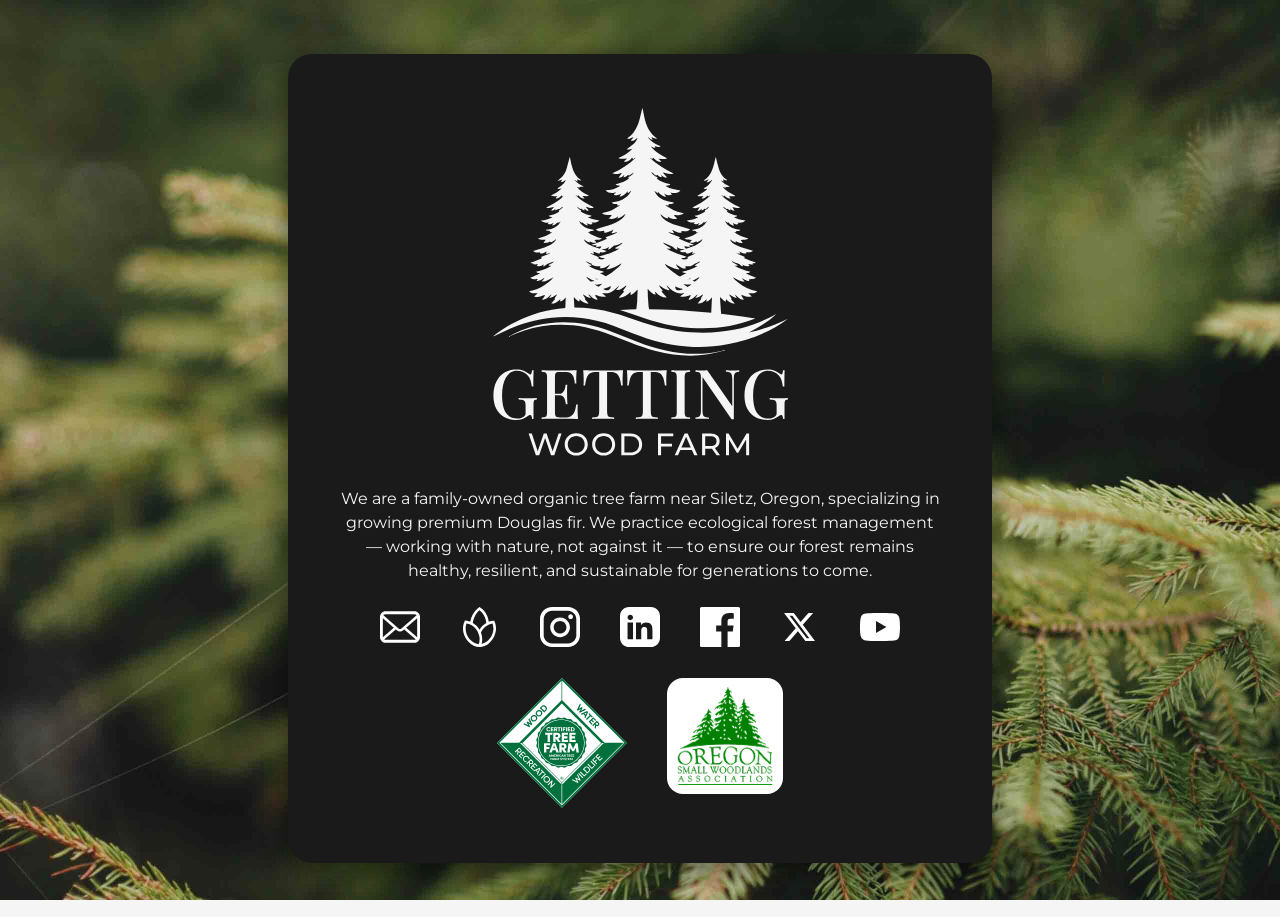
==== commit e410545d: "Scale down OSWA image" ====
--- a/index.html
+++ b/index.html
@@ -194,7 +194,7 @@
             <div class="tooltip-wrap">
               <a href="https://oswa.org/" aria-describedby="oswa-link-tooltip" class="oswa" rel="noopener noreferrer"
                 target=¸"_blank">
-                <img src="/images/oswa.png" width="126" height="130" alt="Oregon Small Woodlands Association logo">
+                <img src="/images/oswa.png" width="116" height="120" alt="Oregon Small Woodlands Association logo">
               </a>
               <span role="tooltip" id="oswa-link-tooltip" class="tooltip-content">
                 Oregon Small Woodlands Association
--- a/css/styles.css
+++ b/css/styles.css
@@ -17,17 +17,26 @@
   --color-x-blue: #1D9BF0;
   --color-youtube-red: #db0036;
 
+  /* Modular Scale */
+  --ratio: 1.5;
+  --s-5: calc(var(--s-4) / var(--ratio));
+  --s-4: calc(var(--s-3) / var(--ratio));
+  --s-3: calc(var(--s-2) / var(--ratio));
+  --s-2: calc(var(--s-1) / var(--ratio));
+  --s-1: calc(var(--s0) / var(--ratio));
+  --s0: 1rem;
+  --s1: calc(var(--s0) * var(--ratio));
+  --s2: calc(var(--s1) * var(--ratio));
+  --s3: calc(var(--s2) * var(--ratio));
+  --s4: calc(var(--s3) * var(--ratio));
+  --s5: calc(var(--s4) * var(--ratio));
+
   /* Typography */
   --font-serif: "Playfair Display", serif;
   --font-sans: "Montserrat", sans-serif;
   --font-mono: ui-monospace, SFMono-Regular, Menlo, Monaco, Consolas, monospace;
-  --line-height-base: 1.5;
-  --line-height-heading: 1.2;
-
-  /* Spacing */
-  --space-sm: 0.5rem;
-  --space-md: 1rem;
-  --space-lg: 2rem;
+  --line-height-base: var(--ratio);
+  --line-height-heading: 1em;
 
   /* Specialty */
   --panel-box-shadow: 0px 5px 20px 5px rgba(0, 0, 0, 0.35);
@@ -110,7 +119,7 @@
 svg,
 video,
 canvas {
-  max-width: 100%;
+  max-inline-size: 100%;
   height: auto;
   display: block;
 }
@@ -123,7 +132,7 @@
 }
 
 small {
-  font-size: 80%;
+  font-size: 0.8em;
 }
 
 @media (prefers-reduced-motion: reduce) {
@@ -200,12 +209,12 @@
 /* Buttons */
 .btn {
   border: 1px solid var(--color-link);
-  border-radius: 3rem;
+  border-radius: 3em;
   color: var(--color-link);
   display: inline-block;
   line-height: 1;
   margin: 0 auto;
-  padding: 0.75rem 1.5rem;
+  padding: 0.75em 1.5em;
   text-decoration: none;
   transition: 0.25s ease-in-out;
   -moz-transition: 0.25s ease-in-out;
@@ -238,13 +247,13 @@
   flex-grow: 1;
   gap: 1.5rem;
   justify-content: center;
-  padding: 1.5rem;
+  padding: var(--s0);
   z-index: 4;
 }
 
 @media (min-width: 768px) {
   main {
-    padding: 3rem;
+    padding: var(--s3);
   }
 }
 
@@ -254,16 +263,32 @@
 
 /* Typography */
 h1 {
-  font-size: 3rem;
+  font-size: var(--s3);
 }
 
 h1 span.error {
   display: block;
   font-family: var(--font-sans);
-  font-size: 35%;
+  font-size: var(--s0);
   font-weight: 200;
   letter-spacing: 0.1rem;
   text-transform: uppercase;
+}
+
+h2 {
+  font-size: var(--s2);
+}
+
+h3 {
+  font-size: var(--s1);
+}
+
+h4 {
+  font-size: var(--s0);
+}
+
+h5 {
+  font-size: var(--s-1);
 }
 
 /*  Background images */
@@ -399,7 +424,7 @@
 /* Affiliates */
 #affiliates a.oswa img {
   background-color: var(--color-white);
-  border-radius: var(--space-md);
+  border-radius: var(--s0);
   padding: 5px;
 }
 
